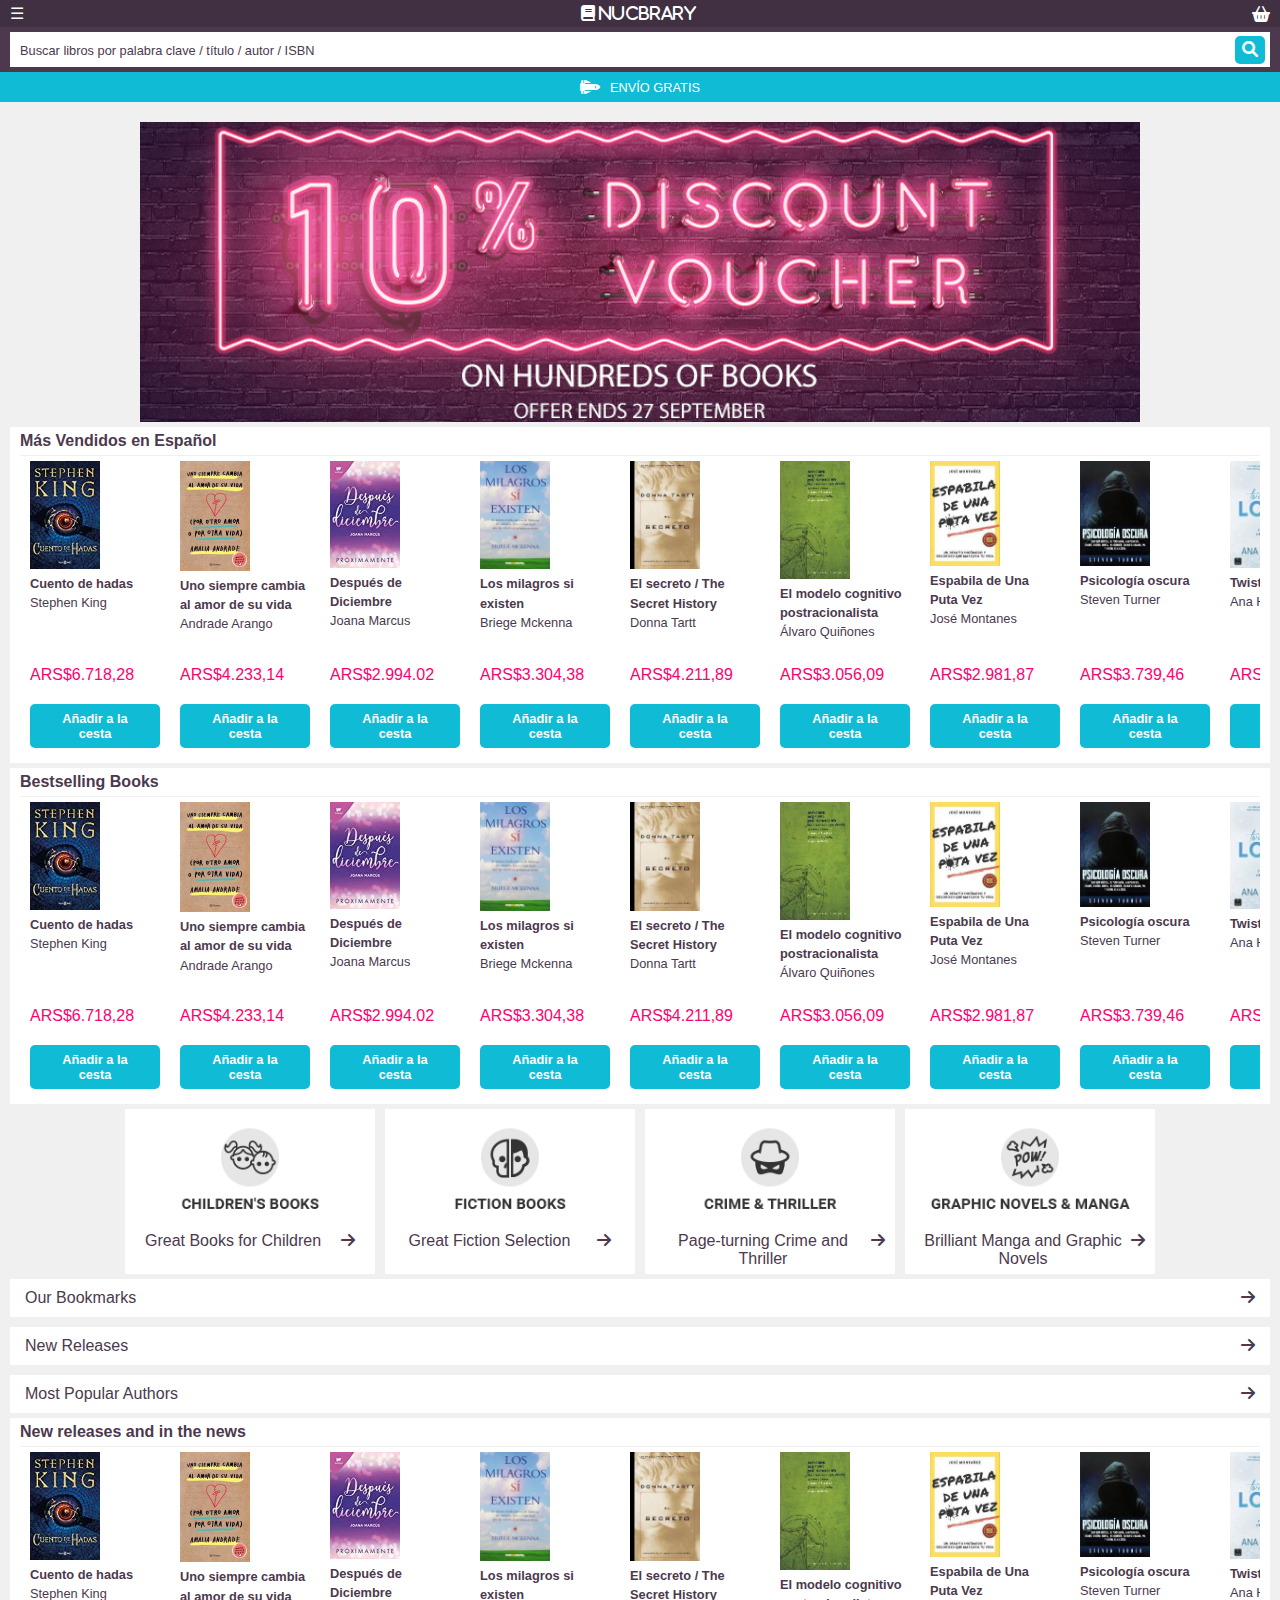
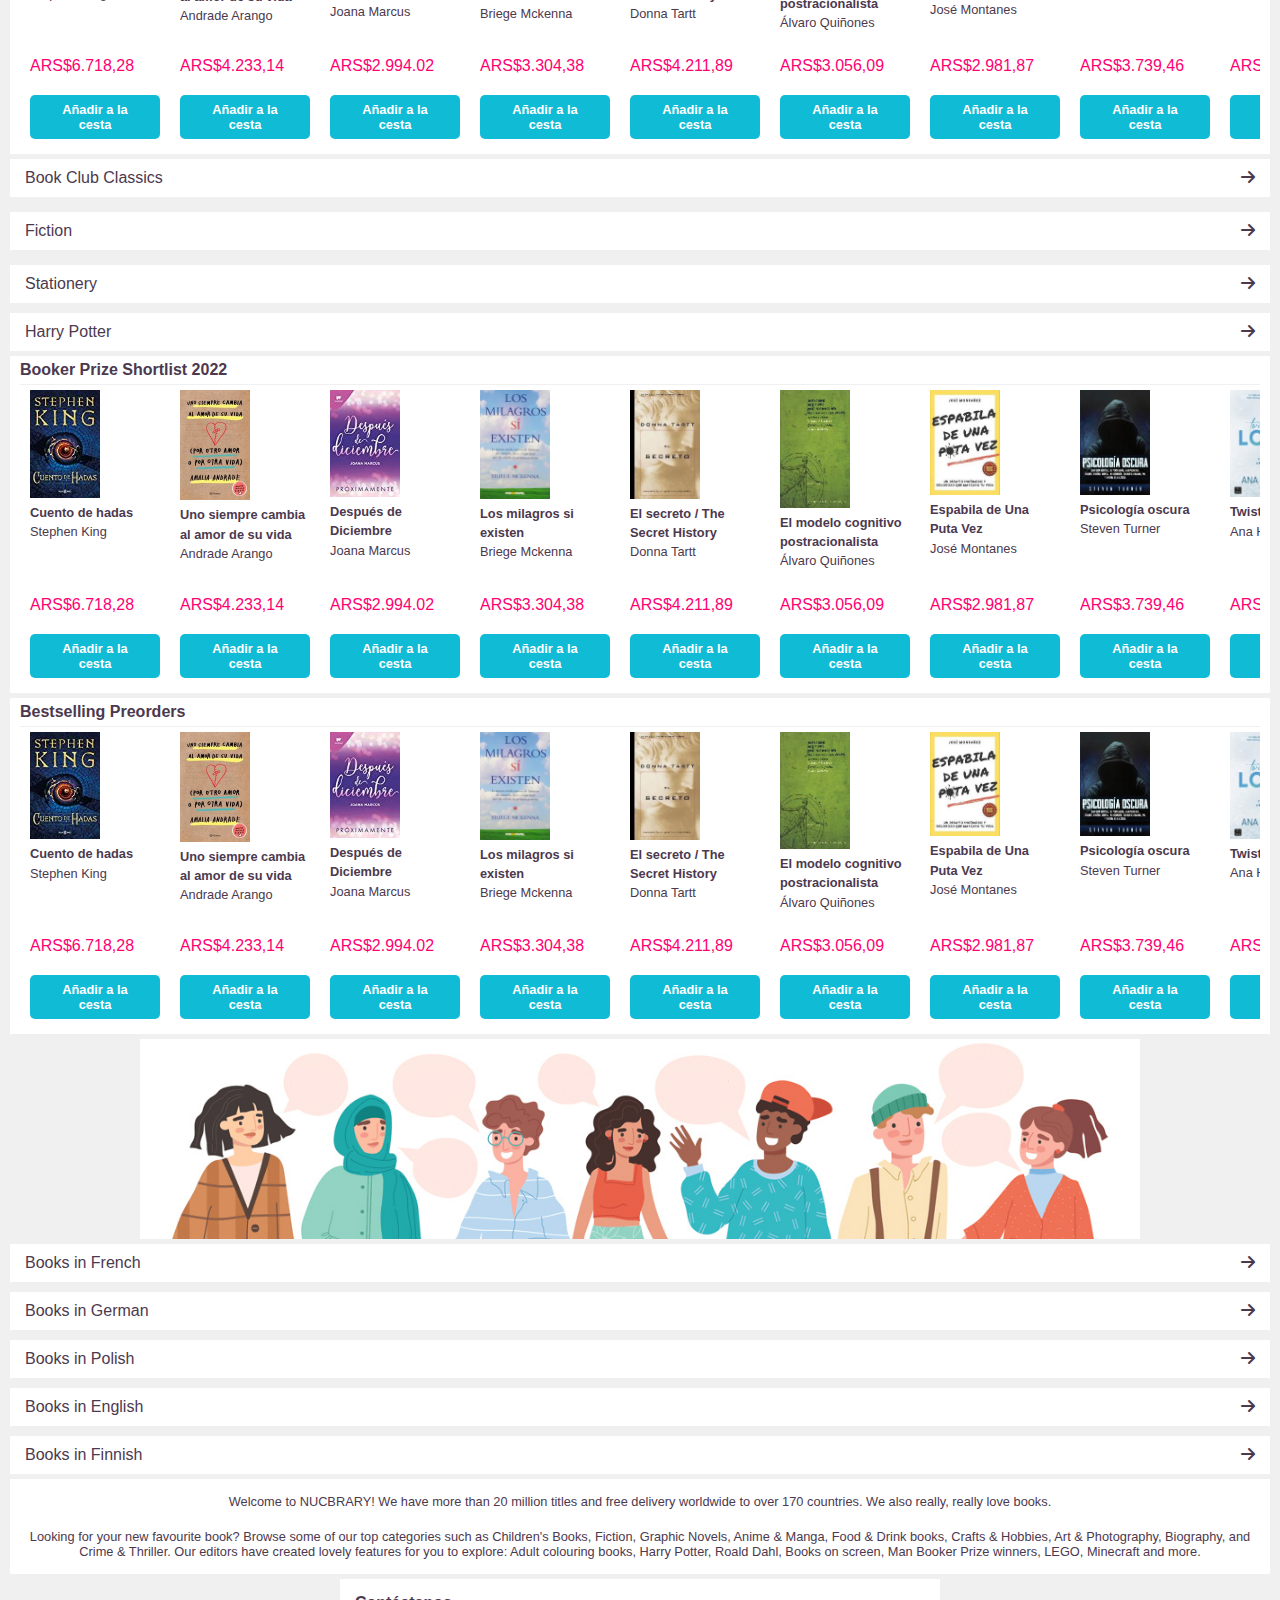
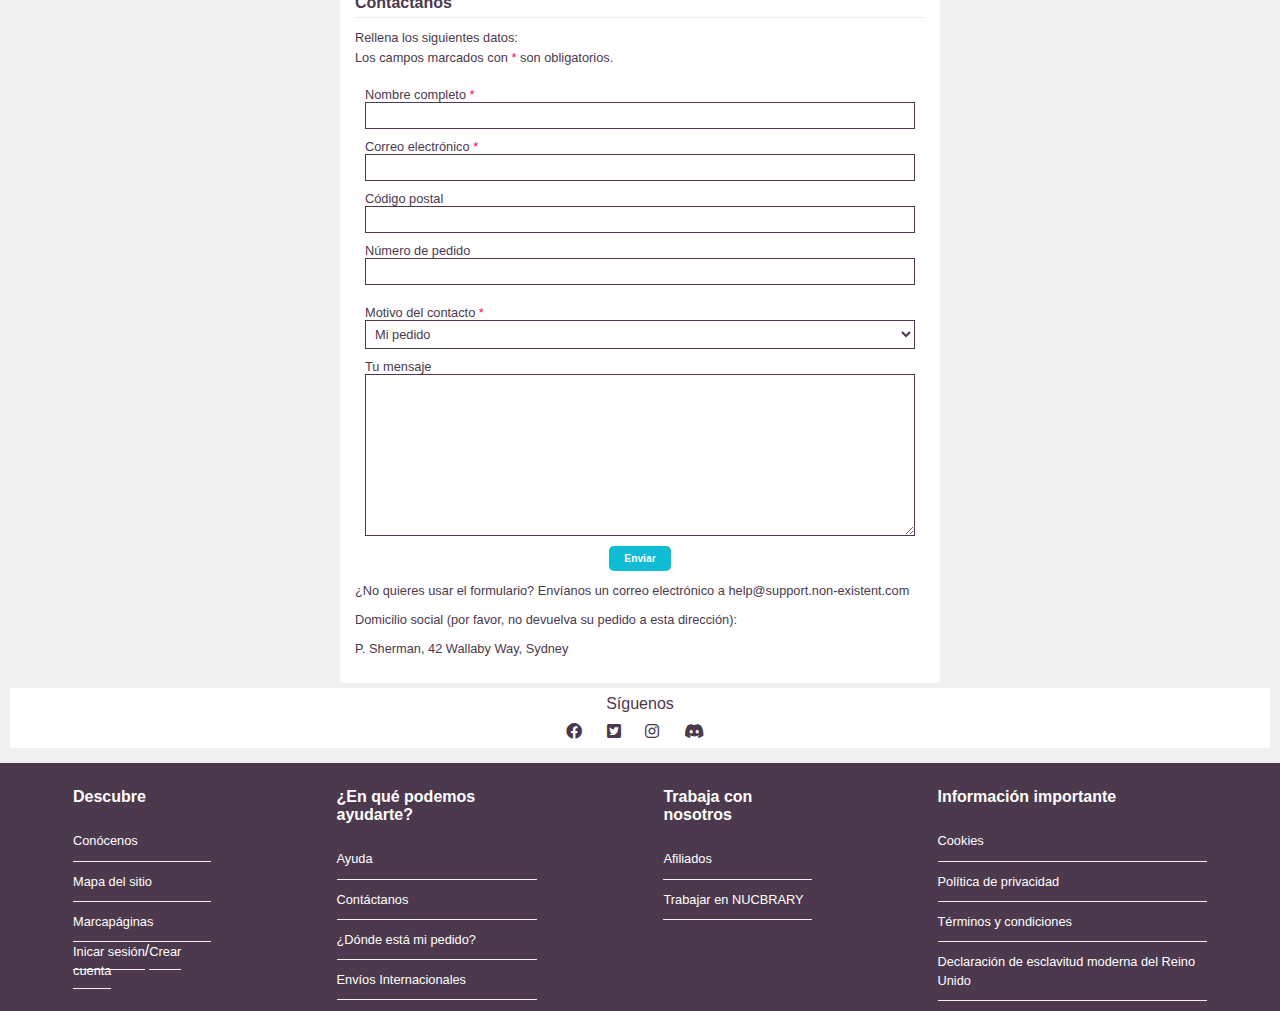
==== index.html @ 904be64b "supo sitio" ====
<!DOCTYPE html>
<html lang="en">
    <head>
        <meta charset="UTF-8">
        <meta http-equiv="X-UA-Compatible" content="IE=edge">
        <meta name="viewport" content="width=device-width, initial-scale=1.0, user-scalable=no">
        <title>Document</title>
        <link rel="stylesheet" href="index.css">
        <link rel="stylesheet" href="./icons/css/all.css">
    </head>
    <body>
        <header>
            <div class="contenedor">
                <div class="heading first-div">
                    <p>&#9776</p>
                    <a href="#home">
                        <i class="fa-solid fa-book"> NUCBRARY</i>
                    </a>
                    <i class="fa-solid fa-basket-shopping"></i>
                </div>
                <div class="search-tool second-div">
                    <form action="https://www.google.com/search" method="get" class="search-bar">
                        <input type="text" name="a"placeholder="Buscar libros por palabra clave / título / autor / ISBN">
                        <button type="submit"><i class="fa-solid fa-magnifying-glass"></i></button>
                    </form>                    
                </div>
                <div class="shipping">
                    <i class="fa-solid fa-shuttle-space"></i>
                    <p>ENVÍO GRATIS</p>
                </div>
                <!-- <input type="checkbox" name="menu-check" id="menu-check">
                <label id="menu-label" for="menu-check">
                    <span id="menu-open">&#9776;</span>
                    <span id="menu-close">X</span>
                </label>
                <nav>
                    <ul>
                        <li><a href="#home"><i class="fa-solid fa-house"></i> <p>Inicio</p></a></li>
                        <li><a href=""><i class="fa-solid fa-mug-saucer"></i> <p>Comparte</p></a></li>
                        <li><a href=""><i class="fa-solid fa-bookmark"></i> <p>Guardado</p></a></li>
                        <li><a href=""><i class="fa-regular fa-circle-user"></i> <p>Iniciar sesión</p></a></li>
                    </ul>
                </nav> -->
            </div>
        </header>
        <main>
            <!-- <section class="hero" id="home">
                <h1>Los más leídos en el día de hoy</h1>
                <div class="slider-container">
                    <div class="slider">
                        <ul class="slider-list">
                            <li id="img1">
                                <img src="./images/Colleen Hoover - Maybe Someday.jpg" alt="">
                                <div class="book-review">
                                    <h2>Tal vez mañana</h2>
                                    <p class="book-review">A los veintidós años, Sydney lo tiene todo: el novio perfecto, un futuro brillante y un bonito apartamento que comparte con su mejor amiga. Pero todo cambia el día en que Ridge, su misterioso y atractivo vecino músico, le advierte que su novio la engaña con su mejor amiga y Sydney debe decidir qué hacer con su vida.Sólo con lo puesto y sin recursos, Ridge la acoge en su casa y no deja de sorprenderla: es el líder y letrista de Sounds of Cedar, el grupo de moda, y es capaz de componer maravillosas melodías, a pesar de ser completamente sordo.</p>
                                </div>
                            </li>
                            <li id="img2">
                                <img src="./images/Diane Setterfield - The Thirteenth Tale.jpg" alt="">
                                <p class="book-review">Cuando una vieja escritora acostumbrada a mentir y una joven librera empeñada en saber la verdad se encuentran, regresan los fantasmas del pasado, los secretos de una familia marcada por el exceso, las cenizas de un incendio memorable y el perfil de un ser extraño que aparece y desaparece tras las cortinas de una mansión.</p>
                            </li>
                            <li id="img3">
                                <img src="./images/Harry Potter - 2.jpg" alt="">
                                <p class="book-review">Harry Potter's summer has included the worst birthday ever, doomy warnings from a house-elf called Dobby, and rescue from the Dursleys by his friend Ron Weasley in a magical flying car! Back at Hogwarts School of Witchcraft and Wizardry for his second year, Harry hears strange whispers echo through empty corridors - and then the attacks start. Students are found as though turned to stone ... Dobby's sinister predictions seem to be coming true.                                </p>
                            </li>
                        </ul> 
                    </div>    
                    <ul class="slider-menu">
                        <li>
                            <a href="#img1">1</a>
                        </li>
                        <li>
                            <a href="#img2">2</a>
                        </li>
                        <li>
                            <a href="#img3">3</a>
                        </li>
                    </ul>  
                </div>                               
            </section> -->
            <section class="publicity margin5">
                <img src="./images/10SEP_DISCOUNT_919.jpg" alt="">
            </section>
            <section class="book-caroussel-to-be margin5">
                <h2>Más Vendidos en Español</h2>
                <div class="book-container">
                    <div class="book-presentation">
                        <div class="book-title-author">
                            <img src="./images/SK - cuento de hadas.jpg" alt="">                    
                            <p class="author-name"><span class="book-title">Cuento de hadas</span><br>Stephen King</p>
                        </div>
                        <div class="price-basket">
                            <p class="price-tag">ARS$6.718,28</p>
                            <button class="the-basket">Añadir a la cesta</button>        
                        </div>                        
                    </div>
                    <div class="book-presentation">
                        <div class="book-title-author">
                            <img src="./images/AA - uno siempre cambia.jpg" alt="">                    
                            <p class="author-name"><span class="book-title">Uno siempre cambia al amor de su vida</span><br>Andrade Arango</p>
                        </div>
                        <div class="price-basket">
                            <p class="price-tag">ARS$4.233,14</p>
                            <button class="the-basket">Añadir a la cesta</button>
                        </div>                        
                    </div>
                    <div class="book-presentation">
                        <div class="book-title-author">
                            <img src="./images/JM - despues de diciembre.jpg" alt="">                    
                            <p class="author-name"><span class="book-title">Después de Diciembre</span><br>Joana Marcus</p>
                        </div>                    
                        <div class="price-basket">
                            <p class="price-tag">ARS$2.994.02</p>
                            <button class="the-basket">Añadir a la cesta</button>
                        </div>
                    </div>
                    <div class="book-presentation">
                        <div class="book-title-author">
                            <img src="./images/BG - los milagros si existen.jpg" alt="">                    
                            <p class="author-name"><span class="book-title">Los milagros si existen</span><br>Briege Mckenna</p>
                        </div>
                        <div class="price-basket">
                            <p class="price-tag">ARS$3.304,38</p>
                            <button class="the-basket">Añadir a la cesta</button>        
                        </div>                        
                    </div>
                    <div class="book-presentation">
                        <div class="book-title-author">
                            <img src="./images/DH - El secreto.jpg" alt="">                    
                            <p class="author-name"><span class="book-title">El secreto / The Secret History</span><br>Donna Tartt</p>
                        </div>
                        <div class="price-basket">
                            <p class="price-tag">ARS$4.211,89</p>
                            <button class="the-basket">Añadir a la cesta</button>        
                        </div>                        
                    </div>
                    <div class="book-presentation">
                        <div class="book-title-author">
                            <img src="./images/AV - El modelo cognitivo postracionalista.jpg" alt="">                    
                            <p class="author-name"><span class="book-title">El modelo cognitivo postracionalista</span><br>Álvaro Quiñones</p>
                        </div>
                        <div class="price-basket">
                            <p class="price-tag">ARS$3.056,09</p>
                            <button class="the-basket">Añadir a la cesta</button>        
                        </div>                        
                    </div>
                    <div class="book-presentation">
                        <div class="book-title-author">
                            <img src="./images/JM - Espabila de Una Puta Vez.jpg" alt="">                    
                            <p class="author-name"><span class="book-title">Espabila de Una Puta Vez</span><br>José Montanes</p>
                        </div>
                        <div class="price-basket">
                            <p class="price-tag">ARS$2.981,87</p>
                            <button class="the-basket">Añadir a la cesta</button>        
                        </div>                        
                    </div>
                    <div class="book-presentation">
                        <div class="book-title-author">
                            <img src="./images/ST - Psicologia oscura.jpg" alt="">                    
                            <p class="author-name"><span class="book-title">Psicología oscura</span><br>Steven Turner</p>
                        </div>
                        <div class="price-basket">
                            <p class="price-tag">ARS$3.739,46</p>
                            <button class="the-basket">Añadir a la cesta</button>        
                        </div>                        
                    </div>
                    <div class="book-presentation">
                        <div class="book-title-author">
                            <img src="./images/AH - twisted lvoe.jpg" alt="">                    
                            <p class="author-name"><span class="book-title">Twisted Love</span><br>Ana Huang</p>
                        </div>
                        <div class="price-basket">
                            <p class="price-tag">ARS$3.027,41</p>
                            <button class="the-basket">Añadir a la cesta</button>        
                        </div>                        
                    </div>
                    <div class="book-presentation">
                        <div class="book-title-author">
                            <img src="./images/ASE - el principito.jpg" alt="">                    
                            <p class="author-name"><span class="book-title">El principito</span><br>Antoine De Saint-Exupéry</p>
                        </div>
                        <div class="price-basket">
                            <p class="price-tag">ARS$1.865,79</p>
                            <button class="the-basket">Añadir a la cesta</button>        
                        </div>                        
                    </div>
                    <div class="book-presentation">
                        <div class="book-title-author">
                            <img src="./images/MJJ - profesionales de los negocios.jpg" alt="">                    
                            <p class="author-name"><span class="book-title">Profesionales de los negocios</span><br>Maria Jose Jimeno</p>
                        </div>
                        <div class="price-basket">
                            <p class="price-tag">ARS$5.889,33</p>
                            <button class="the-basket">Añadir a la cesta</button>        
                        </div>                        
                    </div>
                    <!-- <div class="book-presentation">
                        <div class="book-title-author">
                            <img src="" alt="">                    
                            <p class="author-name"><span class="book-title"></span><br></p>
                        </div>
                        <div class="price-basket">
                            <p class="price-tag"></p>
                            <button class="the-basket">Añadir a la cesta</button>        
                        </div>                        
                    </div> -->
                </div>
            </section>
            <section class="book-caroussel-to-be margin5">
                <h2>Bestselling Books</h2>
                <div class="book-container">
                    <div class="book-presentation">
                        <div class="book-title-author">
                            <img src="./images/SK - cuento de hadas.jpg" alt="">                    
                            <p class="author-name"><span class="book-title">Cuento de hadas</span><br>Stephen King</p>
                        </div>
                        <div class="price-basket">
                            <p class="price-tag">ARS$6.718,28</p>
                            <button class="the-basket">Añadir a la cesta</button>        
                        </div>                        
                    </div>
                    <div class="book-presentation">
                        <div class="book-title-author">
                            <img src="./images/AA - uno siempre cambia.jpg" alt="">                    
                            <p class="author-name"><span class="book-title">Uno siempre cambia al amor de su vida</span><br>Andrade Arango</p>
                        </div>
                        <div class="price-basket">
                            <p class="price-tag">ARS$4.233,14</p>
                            <button class="the-basket">Añadir a la cesta</button>
                        </div>                        
                    </div>
                    <div class="book-presentation">
                        <div class="book-title-author">
                            <img src="./images/JM - despues de diciembre.jpg" alt="">                    
                            <p class="author-name"><span class="book-title">Después de Diciembre</span><br>Joana Marcus</p>
                        </div>                    
                        <div class="price-basket">
                            <p class="price-tag">ARS$2.994.02</p>
                            <button class="the-basket">Añadir a la cesta</button>
                        </div>
                    </div>
                    <div class="book-presentation">
                        <div class="book-title-author">
                            <img src="./images/BG - los milagros si existen.jpg" alt="">                    
                            <p class="author-name"><span class="book-title">Los milagros si existen</span><br>Briege Mckenna</p>
                        </div>
                        <div class="price-basket">
                            <p class="price-tag">ARS$3.304,38</p>
                            <button class="the-basket">Añadir a la cesta</button>        
                        </div>                        
                    </div>
                    <div class="book-presentation">
                        <div class="book-title-author">
                            <img src="./images/DH - El secreto.jpg" alt="">                    
                            <p class="author-name"><span class="book-title">El secreto / The Secret History</span><br>Donna Tartt</p>
                        </div>
                        <div class="price-basket">
                            <p class="price-tag">ARS$4.211,89</p>
                            <button class="the-basket">Añadir a la cesta</button>        
                        </div>                        
                    </div>
                    <div class="book-presentation">
                        <div class="book-title-author">
                            <img src="./images/AV - El modelo cognitivo postracionalista.jpg" alt="">                    
                            <p class="author-name"><span class="book-title">El modelo cognitivo postracionalista</span><br>Álvaro Quiñones</p>
                        </div>
                        <div class="price-basket">
                            <p class="price-tag">ARS$3.056,09</p>
                            <button class="the-basket">Añadir a la cesta</button>        
                        </div>                        
                    </div>
                    <div class="book-presentation">
                        <div class="book-title-author">
                            <img src="./images/JM - Espabila de Una Puta Vez.jpg" alt="">                    
                            <p class="author-name"><span class="book-title">Espabila de Una Puta Vez</span><br>José Montanes</p>
                        </div>
                        <div class="price-basket">
                            <p class="price-tag">ARS$2.981,87</p>
                            <button class="the-basket">Añadir a la cesta</button>        
                        </div>                        
                    </div>
                    <div class="book-presentation">
                        <div class="book-title-author">
                            <img src="./images/ST - Psicologia oscura.jpg" alt="">                    
                            <p class="author-name"><span class="book-title">Psicología oscura</span><br>Steven Turner</p>
                        </div>
                        <div class="price-basket">
                            <p class="price-tag">ARS$3.739,46</p>
                            <button class="the-basket">Añadir a la cesta</button>        
                        </div>                        
                    </div>
                    <div class="book-presentation">
                        <div class="book-title-author">
                            <img src="./images/AH - twisted lvoe.jpg" alt="">                    
                            <p class="author-name"><span class="book-title">Twisted Love</span><br>Ana Huang</p>
                        </div>
                        <div class="price-basket">
                            <p class="price-tag">ARS$3.027,41</p>
                            <button class="the-basket">Añadir a la cesta</button>        
                        </div>                        
                    </div>
                    <div class="book-presentation">
                        <div class="book-title-author">
                            <img src="./images/ASE - el principito.jpg" alt="">                    
                            <p class="author-name"><span class="book-title">El principito</span><br>Antoine De Saint-Exupéry</p>
                        </div>
                        <div class="price-basket">
                            <p class="price-tag">ARS$1.865,79</p>
                            <button class="the-basket">Añadir a la cesta</button>        
                        </div>                        
                    </div>
                    <div class="book-presentation">
                        <div class="book-title-author">
                            <img src="./images/MJJ - profesionales de los negocios.jpg" alt="">                    
                            <p class="author-name"><span class="book-title">Profesionales de los negocios</span><br>Maria Jose Jimeno</p>
                        </div>
                        <div class="price-basket">
                            <p class="price-tag">ARS$5.889,33</p>
                            <button class="the-basket">Añadir a la cesta</button>        
                        </div>                        
                    </div>
                    <!-- <div class="book-presentation">
                        <div class="book-title-author">
                            <img src="" alt="">                    
                            <p class="author-name"><span class="book-title"></span><br></p>
                        </div>
                        <div class="price-basket">
                            <p class="price-tag"></p>
                            <button class="the-basket">Añadir a la cesta</button>        
                        </div>                        
                    </div> -->
                </div>
            </section>
            <section class="book-categories margin5">
                <div class="book-categories-items">
                    <div class="book-categories-item">
                        <img src="./images/Childrens_Books.png" alt="">
                        <div class="go-to-category">
                            <p>Great Books for Children</p>
                            <i class="fa-solid fa-arrow-right"></i>
                        </div>
                    </div>
                    <div class="book-categories-item">
                        <img src="./images/Fiction_Books.png" alt="">
                        <div class="go-to-category">
                            <p>Great Fiction Selection</p>
                            <i class="fa-solid fa-arrow-right"></i>
                        </div>
                    </div>
                    <div class="book-categories-item">
                        <img src="./images/Crime_Thriller.png" alt="">
                        <div class="go-to-category">
                            <p>Page-turning Crime and Thriller</p>
                            <i class="fa-solid fa-arrow-right"></i>
                        </div>
                    </div>
                    <div class="book-categories-item">
                        <img src="./images/Graphic_Novels_Manga.png" alt="">
                        <div class="go-to-category">
                            <p>Brilliant Manga and Graphic Novels</p>
                            <i class="fa-solid fa-arrow-right"></i>
                        </div>
                    </div>
                </div>
                <div class="book-categories-small margin5">
                    <div class="book-categories-small-item">
                        <div class="center">
                            <a href=""><p>Our Bookmarks</p></a>
                        </div>
                        <div class="left">
                            <i class="fa-solid fa-arrow-right"></i>
                        </div>
                    </div>
                    <div class="book-categories-small-item">
                        <div class="center">
                            <a href=""><p>New Releases</p></a>
                        </div>
                        <div class="left">
                            <i class="fa-solid fa-arrow-right"></i>
                        </div>
                    </div>
                    <div class="book-categories-small-item">
                        <div class="center">
                            <a href=""><p>Most Popular Authors</p></a>
                        </div>
                        <div class="left">
                            <i class="fa-solid fa-arrow-right"></i>
                        </div>
                    </div>
                </div>
            </section>
            <section class="book-caroussel-to-be margin5">
                <h2>New releases and in the news</h2>
                <div class="book-container">
                    <div class="book-presentation">
                        <div class="book-title-author">
                            <img src="./images/SK - cuento de hadas.jpg" alt="">                    
                            <p class="author-name"><span class="book-title">Cuento de hadas</span><br>Stephen King</p>
                        </div>
                        <div class="price-basket">
                            <p class="price-tag">ARS$6.718,28</p>
                            <button class="the-basket">Añadir a la cesta</button>        
                        </div>                        
                    </div>
                    <div class="book-presentation">
                        <div class="book-title-author">
                            <img src="./images/AA - uno siempre cambia.jpg" alt="">                    
                            <p class="author-name"><span class="book-title">Uno siempre cambia al amor de su vida</span><br>Andrade Arango</p>
                        </div>
                        <div class="price-basket">
                            <p class="price-tag">ARS$4.233,14</p>
                            <button class="the-basket">Añadir a la cesta</button>
                        </div>                        
                    </div>
                    <div class="book-presentation">
                        <div class="book-title-author">
                            <img src="./images/JM - despues de diciembre.jpg" alt="">                    
                            <p class="author-name"><span class="book-title">Después de Diciembre</span><br>Joana Marcus</p>
                        </div>                    
                        <div class="price-basket">
                            <p class="price-tag">ARS$2.994.02</p>
                            <button class="the-basket">Añadir a la cesta</button>
                        </div>
                    </div>
                    <div class="book-presentation">
                        <div class="book-title-author">
                            <img src="./images/BG - los milagros si existen.jpg" alt="">                    
                            <p class="author-name"><span class="book-title">Los milagros si existen</span><br>Briege Mckenna</p>
                        </div>
                        <div class="price-basket">
                            <p class="price-tag">ARS$3.304,38</p>
                            <button class="the-basket">Añadir a la cesta</button>        
                        </div>                        
                    </div>
                    <div class="book-presentation">
                        <div class="book-title-author">
                            <img src="./images/DH - El secreto.jpg" alt="">                    
                            <p class="author-name"><span class="book-title">El secreto / The Secret History</span><br>Donna Tartt</p>
                        </div>
                        <div class="price-basket">
                            <p class="price-tag">ARS$4.211,89</p>
                            <button class="the-basket">Añadir a la cesta</button>        
                        </div>                        
                    </div>
                    <div class="book-presentation">
                        <div class="book-title-author">
                            <img src="./images/AV - El modelo cognitivo postracionalista.jpg" alt="">                    
                            <p class="author-name"><span class="book-title">El modelo cognitivo postracionalista</span><br>Álvaro Quiñones</p>
                        </div>
                        <div class="price-basket">
                            <p class="price-tag">ARS$3.056,09</p>
                            <button class="the-basket">Añadir a la cesta</button>        
                        </div>                        
                    </div>
                    <div class="book-presentation">
                        <div class="book-title-author">
                            <img src="./images/JM - Espabila de Una Puta Vez.jpg" alt="">                    
                            <p class="author-name"><span class="book-title">Espabila de Una Puta Vez</span><br>José Montanes</p>
                        </div>
                        <div class="price-basket">
                            <p class="price-tag">ARS$2.981,87</p>
                            <button class="the-basket">Añadir a la cesta</button>        
                        </div>                        
                    </div>
                    <div class="book-presentation">
                        <div class="book-title-author">
                            <img src="./images/ST - Psicologia oscura.jpg" alt="">                    
                            <p class="author-name"><span class="book-title">Psicología oscura</span><br>Steven Turner</p>
                        </div>
                        <div class="price-basket">
                            <p class="price-tag">ARS$3.739,46</p>
                            <button class="the-basket">Añadir a la cesta</button>        
                        </div>                        
                    </div>
                    <div class="book-presentation">
                        <div class="book-title-author">
                            <img src="./images/AH - twisted lvoe.jpg" alt="">                    
                            <p class="author-name"><span class="book-title">Twisted Love</span><br>Ana Huang</p>
                        </div>
                        <div class="price-basket">
                            <p class="price-tag">ARS$3.027,41</p>
                            <button class="the-basket">Añadir a la cesta</button>        
                        </div>                        
                    </div>
                    <div class="book-presentation">
                        <div class="book-title-author">
                            <img src="./images/ASE - el principito.jpg" alt="">                    
                            <p class="author-name"><span class="book-title">El principito</span><br>Antoine De Saint-Exupéry</p>
                        </div>
                        <div class="price-basket">
                            <p class="price-tag">ARS$1.865,79</p>
                            <button class="the-basket">Añadir a la cesta</button>        
                        </div>                        
                    </div>
                    <div class="book-presentation">
                        <div class="book-title-author">
                            <img src="./images/MJJ - profesionales de los negocios.jpg" alt="">                    
                            <p class="author-name"><span class="book-title">Profesionales de los negocios</span><br>Maria Jose Jimeno</p>
                        </div>
                        <div class="price-basket">
                            <p class="price-tag">ARS$5.889,33</p>
                            <button class="the-basket">Añadir a la cesta</button>        
                        </div>                        
                    </div>
                    <!-- <div class="book-presentation">
                        <div class="book-title-author">
                            <img src="" alt="">                    
                            <p class="author-name"><span class="book-title"></span><br></p>
                        </div>
                        <div class="price-basket">
                            <p class="price-tag"></p>
                            <button class="the-basket">Añadir a la cesta</button>        
                        </div>                        
                    </div> -->
                </div>
            </section>
            <div class="book-categories-small margin5">
                <div class="book-categories-small-item">
                    <div class="center">
                        <a href="">
                            <p>Book Club Classics</p>
                        </a>
                    </div>
                    <div class="left">
                        <i class="fa-solid fa-arrow-right"></i>
                    </div>
                </div>
                <div class="book-categories-small-item margin5">
                    <div class="center">
                        <a href="">
                            <p>Fiction</p>
                        </a>
                    </div>
                    <div class="left">
                        <i class="fa-solid fa-arrow-right"></i>
                    </div>
                </div><div class="book-categories-small-item">
                    <div class="center">
                        <a href="">
                            <p>Stationery</p>
                        </a>
                    </div>
                    <div class="left">
                        <i class="fa-solid fa-arrow-right"></i>
                    </div>
                </div>
                <div class="book-categories-small-item">
                    <div class="center">
                        <a href="">
                            <p>Harry Potter</p>
                        </a>
                    </div>
                    <div class="left">
                        <i class="fa-solid fa-arrow-right"></i>
                    </div>
                </div>
            </div>
            <section class="book-caroussel-to-be margin5">
                <h2>Booker Prize Shortlist 2022</h2>
                <div class="book-container">
                    <div class="book-presentation">
                        <div class="book-title-author">
                            <img src="./images/SK - cuento de hadas.jpg" alt="">                    
                            <p class="author-name"><span class="book-title">Cuento de hadas</span><br>Stephen King</p>
                        </div>
                        <div class="price-basket">
                            <p class="price-tag">ARS$6.718,28</p>
                            <button class="the-basket">Añadir a la cesta</button>        
                        </div>                        
                    </div>
                    <div class="book-presentation">
                        <div class="book-title-author">
                            <img src="./images/AA - uno siempre cambia.jpg" alt="">                    
                            <p class="author-name"><span class="book-title">Uno siempre cambia al amor de su vida</span><br>Andrade Arango</p>
                        </div>
                        <div class="price-basket">
                            <p class="price-tag">ARS$4.233,14</p>
                            <button class="the-basket">Añadir a la cesta</button>
                        </div>                        
                    </div>
                    <div class="book-presentation">
                        <div class="book-title-author">
                            <img src="./images/JM - despues de diciembre.jpg" alt="">                    
                            <p class="author-name"><span class="book-title">Después de Diciembre</span><br>Joana Marcus</p>
                        </div>                    
                        <div class="price-basket">
                            <p class="price-tag">ARS$2.994.02</p>
                            <button class="the-basket">Añadir a la cesta</button>
                        </div>
                    </div>
                    <div class="book-presentation">
                        <div class="book-title-author">
                            <img src="./images/BG - los milagros si existen.jpg" alt="">                    
                            <p class="author-name"><span class="book-title">Los milagros si existen</span><br>Briege Mckenna</p>
                        </div>
                        <div class="price-basket">
                            <p class="price-tag">ARS$3.304,38</p>
                            <button class="the-basket">Añadir a la cesta</button>        
                        </div>                        
                    </div>
                    <div class="book-presentation">
                        <div class="book-title-author">
                            <img src="./images/DH - El secreto.jpg" alt="">                    
                            <p class="author-name"><span class="book-title">El secreto / The Secret History</span><br>Donna Tartt</p>
                        </div>
                        <div class="price-basket">
                            <p class="price-tag">ARS$4.211,89</p>
                            <button class="the-basket">Añadir a la cesta</button>        
                        </div>                        
                    </div>
                    <div class="book-presentation">
                        <div class="book-title-author">
                            <img src="./images/AV - El modelo cognitivo postracionalista.jpg" alt="">                    
                            <p class="author-name"><span class="book-title">El modelo cognitivo postracionalista</span><br>Álvaro Quiñones</p>
                        </div>
                        <div class="price-basket">
                            <p class="price-tag">ARS$3.056,09</p>
                            <button class="the-basket">Añadir a la cesta</button>        
                        </div>                        
                    </div>
                    <div class="book-presentation">
                        <div class="book-title-author">
                            <img src="./images/JM - Espabila de Una Puta Vez.jpg" alt="">                    
                            <p class="author-name"><span class="book-title">Espabila de Una Puta Vez</span><br>José Montanes</p>
                        </div>
                        <div class="price-basket">
                            <p class="price-tag">ARS$2.981,87</p>
                            <button class="the-basket">Añadir a la cesta</button>        
                        </div>                        
                    </div>
                    <div class="book-presentation">
                        <div class="book-title-author">
                            <img src="./images/ST - Psicologia oscura.jpg" alt="">                    
                            <p class="author-name"><span class="book-title">Psicología oscura</span><br>Steven Turner</p>
                        </div>
                        <div class="price-basket">
                            <p class="price-tag">ARS$3.739,46</p>
                            <button class="the-basket">Añadir a la cesta</button>        
                        </div>                        
                    </div>
                    <div class="book-presentation">
                        <div class="book-title-author">
                            <img src="./images/AH - twisted lvoe.jpg" alt="">                    
                            <p class="author-name"><span class="book-title">Twisted Love</span><br>Ana Huang</p>
                        </div>
                        <div class="price-basket">
                            <p class="price-tag">ARS$3.027,41</p>
                            <button class="the-basket">Añadir a la cesta</button>        
                        </div>                        
                    </div>
                    <div class="book-presentation">
                        <div class="book-title-author">
                            <img src="./images/ASE - el principito.jpg" alt="">                    
                            <p class="author-name"><span class="book-title">El principito</span><br>Antoine De Saint-Exupéry</p>
                        </div>
                        <div class="price-basket">
                            <p class="price-tag">ARS$1.865,79</p>
                            <button class="the-basket">Añadir a la cesta</button>        
                        </div>                        
                    </div>
                    <div class="book-presentation">
                        <div class="book-title-author">
                            <img src="./images/MJJ - profesionales de los negocios.jpg" alt="">                    
                            <p class="author-name"><span class="book-title">Profesionales de los negocios</span><br>Maria Jose Jimeno</p>
                        </div>
                        <div class="price-basket">
                            <p class="price-tag">ARS$5.889,33</p>
                            <button class="the-basket">Añadir a la cesta</button>        
                        </div>                        
                    </div>
                    <!-- <div class="book-presentation">
                        <div class="book-title-author">
                            <img src="" alt="">                    
                            <p class="author-name"><span class="book-title"></span><br></p>
                        </div>
                        <div class="price-basket">
                            <p class="price-tag"></p>
                            <button class="the-basket">Añadir a la cesta</button>        
                        </div>                        
                    </div> -->                
                </div>
            </section>
            <section class="book-caroussel-to-be margin5">
                <h2>Bestselling Preorders</h2>
                <div class="book-container">
                    <div class="book-presentation">
                        <div class="book-title-author">
                            <img src="./images/SK - cuento de hadas.jpg" alt="">                    
                            <p class="author-name"><span class="book-title">Cuento de hadas</span><br>Stephen King</p>
                        </div>
                        <div class="price-basket">
                            <p class="price-tag">ARS$6.718,28</p>
                            <button class="the-basket">Añadir a la cesta</button>        
                        </div>                        
                    </div>
                    <div class="book-presentation">
                        <div class="book-title-author">
                            <img src="./images/AA - uno siempre cambia.jpg" alt="">                    
                            <p class="author-name"><span class="book-title">Uno siempre cambia al amor de su vida</span><br>Andrade Arango</p>
                        </div>
                        <div class="price-basket">
                            <p class="price-tag">ARS$4.233,14</p>
                            <button class="the-basket">Añadir a la cesta</button>
                        </div>                        
                    </div>
                    <div class="book-presentation">
                        <div class="book-title-author">
                            <img src="./images/JM - despues de diciembre.jpg" alt="">                    
                            <p class="author-name"><span class="book-title">Después de Diciembre</span><br>Joana Marcus</p>
                        </div>                    
                        <div class="price-basket">
                            <p class="price-tag">ARS$2.994.02</p>
                            <button class="the-basket">Añadir a la cesta</button>
                        </div>
                    </div>
                    <div class="book-presentation">
                        <div class="book-title-author">
                            <img src="./images/BG - los milagros si existen.jpg" alt="">                    
                            <p class="author-name"><span class="book-title">Los milagros si existen</span><br>Briege Mckenna</p>
                        </div>
                        <div class="price-basket">
                            <p class="price-tag">ARS$3.304,38</p>
                            <button class="the-basket">Añadir a la cesta</button>        
                        </div>                        
                    </div>
                    <div class="book-presentation">
                        <div class="book-title-author">
                            <img src="./images/DH - El secreto.jpg" alt="">                    
                            <p class="author-name"><span class="book-title">El secreto / The Secret History</span><br>Donna Tartt</p>
                        </div>
                        <div class="price-basket">
                            <p class="price-tag">ARS$4.211,89</p>
                            <button class="the-basket">Añadir a la cesta</button>        
                        </div>                        
                    </div>
                    <div class="book-presentation">
                        <div class="book-title-author">
                            <img src="./images/AV - El modelo cognitivo postracionalista.jpg" alt="">                    
                            <p class="author-name"><span class="book-title">El modelo cognitivo postracionalista</span><br>Álvaro Quiñones</p>
                        </div>
                        <div class="price-basket">
                            <p class="price-tag">ARS$3.056,09</p>
                            <button class="the-basket">Añadir a la cesta</button>        
                        </div>                        
                    </div>
                    <div class="book-presentation">
                        <div class="book-title-author">
                            <img src="./images/JM - Espabila de Una Puta Vez.jpg" alt="">                    
                            <p class="author-name"><span class="book-title">Espabila de Una Puta Vez</span><br>José Montanes</p>
                        </div>
                        <div class="price-basket">
                            <p class="price-tag">ARS$2.981,87</p>
                            <button class="the-basket">Añadir a la cesta</button>        
                        </div>                        
                    </div>
                    <div class="book-presentation">
                        <div class="book-title-author">
                            <img src="./images/ST - Psicologia oscura.jpg" alt="">                    
                            <p class="author-name"><span class="book-title">Psicología oscura</span><br>Steven Turner</p>
                        </div>
                        <div class="price-basket">
                            <p class="price-tag">ARS$3.739,46</p>
                            <button class="the-basket">Añadir a la cesta</button>        
                        </div>                        
                    </div>
                    <div class="book-presentation">
                        <div class="book-title-author">
                            <img src="./images/AH - twisted lvoe.jpg" alt="">                    
                            <p class="author-name"><span class="book-title">Twisted Love</span><br>Ana Huang</p>
                        </div>
                        <div class="price-basket">
                            <p class="price-tag">ARS$3.027,41</p>
                            <button class="the-basket">Añadir a la cesta</button>        
                        </div>                        
                    </div>
                    <div class="book-presentation">
                        <div class="book-title-author">
                            <img src="./images/ASE - el principito.jpg" alt="">                    
                            <p class="author-name"><span class="book-title">El principito</span><br>Antoine De Saint-Exupéry</p>
                        </div>
                        <div class="price-basket">
                            <p class="price-tag">ARS$1.865,79</p>
                            <button class="the-basket">Añadir a la cesta</button>        
                        </div>                        
                    </div>
                    <div class="book-presentation">
                        <div class="book-title-author">
                            <img src="./images/MJJ - profesionales de los negocios.jpg" alt="">                    
                            <p class="author-name"><span class="book-title">Profesionales de los negocios</span><br>Maria Jose Jimeno</p>
                        </div>
                        <div class="price-basket">
                            <p class="price-tag">ARS$5.889,33</p>
                            <button class="the-basket">Añadir a la cesta</button>        
                        </div>                        
                    </div>
                    <!-- <div class="book-presentation">
                        <div class="book-title-author">
                            <img src="" alt="">                    
                            <p class="author-name"><span class="book-title"></span><br></p>
                        </div>
                        <div class="price-basket">
                            <p class="price-tag"></p>
                            <button class="the-basket">Añadir a la cesta</button>        
                        </div>                        
                    </div> -->
                </div>
            </section>
            <section class="publicity margin5">
                <img src="./images/Languages_1112x223_blank.jpg" alt="">
            </section>
            <div class="book-categories-small margin5">
                <div class="book-categories-small-item">
                    <div class="center">
                        <a href=""><p>Books in French</p></a>
                    </div>
                    <div class="left">
                        <i class="fa-solid fa-arrow-right"></i>
                    </div>
                </div>
                <div class="book-categories-small-item">
                    <div class="center">
                        <a href=""><p>Books in German</p></a>
                    </div>
                    <div class="left">
                        <i class="fa-solid fa-arrow-right"></i>
                    </div>
                </div>
                <div class="book-categories-small-item">
                    <div class="center">
                        <a href=""><p>Books in Polish</p></a>
                    </div>
                    <div class="left">
                        <i class="fa-solid fa-arrow-right"></i>
                    </div>
                </div>
                <div class="book-categories-small-item">
                    <div class="center">
                        <a href=""><p>Books in English</p></a>
                    </div>
                    <div class="left">
                        <i class="fa-solid fa-arrow-right"></i>
                    </div>
                </div>
                <div class="book-categories-small-item">
                    <div class="center">
                        <a href=""><p>Books in Finnish</p></a>
                    </div>
                    <div class="left">
                        <i class="fa-solid fa-arrow-right"></i>
                    </div>
                </div>
            </div>
            <section class="text">
                <p>Welcome to NUCBRARY! We have more than 20 million titles and free delivery worldwide to over 170 countries. We also really, really love books.</p>
                <p class="second-text">Looking for your new favourite book? Browse some of our top categories such as Children's Books, Fiction, Graphic Novels, Anime & Manga, Food & Drink books, Crafts & Hobbies, Art & Photography, Biography, and Crime & Thriller. Our editors have created lovely features for you to explore: Adult colouring books, Harry Potter, Roald Dahl, Books on screen, Man Booker Prize winners, LEGO, Minecraft and more.</p>
            </section>
            <section class="contact-us margin5">
                <h2 id="contact-us">Contáctanos</h2>
                <p>Rellena los siguientes datos:<br>Los campos marcados con <span class="color-change">*</span> son obligatorios.</p>
                <form action="">
                    <fieldset>
                        <label for="full-name">Nombre completo <span class="color-change">*</span><input type="text" id="full-name"></label>
                        <label for="email">Correo electrónico <span class="color-change">*</span><input type="text" id="email"></label>
                        <label for="postal-code">Código postal<input type="text" id="postal-code"></label>
                        <label for="package-number">Número de pedido<input type="text" id="package-number"></label>
                    </fieldset>
                    <fieldset>
                        <label for="referrer">Motivo del contacto <span class="color-change">*</span>
                            <select name="referrer" id="referrer">
                                <option value="1">Mi pedido</option>
                                <option value="2">Mi pedido en preventa</option>
                                <option value="3">Cambiar mi pedido</option>
                                <option value="4">Cancelar y devolver mi pedido</option>
                                <option value="5">Artículo dañado</option>
                                <option value="6">Artículo incorrecto</option>
                                <option value="7">Pago</option>
                                <option value="8">Mi cuenta</option>
                                <option value="9">Problemas con el sitio web</option>
                                <option value="10">Prensa y medios de comunicación</option>
                                <option value="11">Otros</option>
                            </select>
                        </label>
                        <label for="your-message">Tu mensaje
                            <textarea name="your-message" id="your-messagecols" cols="30" rows="10"></textarea>
                        </label>
                    </fieldset>
                    <button class="form-button">Enviar</button>
                </form>
                <p>¿No quieres usar el formulario? Envíanos un correo electrónico a help@support.non-existent.com</p>
                <p>Domicilio social (por favor, no devuelva su pedido a esta dirección):</p>
                <p>P. Sherman, 42 Wallaby Way, Sydney</p>
            </section>
            <section class="social-networks" id="social-networks">
                <p>Síguenos</p>
                <div class="icons-container">
                    <i class="fa-brands fa-facebook"></i>
                    <i class="fa-brands fa-square-twitter"></i>
                    <i class="fa-brands fa-instagram"></i>
                    <i class="fa-brands fa-discord"></i>
                </div>
            </section>
        </main>
        <footer>
            <div class="discover-box footing">
                <h2>Descubre</h2>
                <a href="#social-networks" class="mobile-yes"><p>Conócenos</p></a>
                <a href=""><p>Mapa del sitio</p></a>
                <a href=""><p>Marcapáginas</p></a>
                <p><a href="./login.html" class="mobile-yes">Inicar sesión</a>/<a href="./signup.html" class="mobile-yes">Crear cuenta</a></p>
            </div>
            <div class="help-box footing">
                <h2>¿En qué podemos ayudarte?</h2>
                <a href="" class="mobile-yes"><p>Ayuda</p></a>
                <a href="#contact-us" class="mobile-yes"><p>Contáctanos</p></a>
                <a href=""><p>¿Dónde está mi pedido?</p></a>
                <a href=""><p>Envíos Internacionales</p></a>
            </div>
            <div class="work-box footing">
                <h2>Trabaja con nosotros</h2>
                <a href=""><p>Afiliados</p></a>
                <a href=""><p>Trabajar en NUCBRARY</p></a>
            </div>
            <div class="important-box footing">
                <h2>Información importante</h2>
                <a href="" class="mobile-yes"><p>Cookies</p></a>
                <a href="" class="mobile-yes"><p>Política de privacidad</p></a>
                <a href="" class="mobile-yes"><p>Términos y condiciones</p></a>
                <a href="" class="mobile-yes"><p>Declaración de esclavitud moderna del Reino Unido</p></a>
            </div>
        </footer>
    </body>
</html>
---- index.css ----
/* INICIO RESET */
:root {
    --oscuro: #4c394e;
    --claro: #f0f0f0;
    --white: #fff;
    --negro: #403042;
    --button: #10bbd5;
    --tipo-principal: Helvetica, Arial, sans-serif;
    --tipo-secundaria: Verdana;
    --principal-size: .8em;
}
  

@media (prefers-color-scheme: dark) {
    :root {
      --oscuro: #f0f0f0;
      --claro: #403042;
    }
}

@media (prefers-reduced-motion: reduce) {
    * {
      -webkit-animation: none !important;
              animation: none !important;
      -webkit-transition: none !important;
      transition: none !important;
    }
}

* {
    margin: 0;
    padding: 0;
    border: 0;
    /* border: 1px solid red; */
    -webkit-box-sizing: border-box;
            box-sizing: border-box;
    vertical-align: baseline;
}

img, picture, video, iframe, figure {
    max-width: 100%;
    width: 100%;
    display: block;
}

a {
    display: block;
    text-decoration: none;
    color: inherit;
    font-size: inherit;
}
  
p a {
    display: inline;
}
  
li {
    list-style-type: none;
}
  
html {
    scroll-behavior: smooth;
}
  
h1, h2, h3, h4, h5, h6, p, span, a, strong, blockquote, i, b, u, em {
    font-size: 1em;
    font-weight: inherit;
    font-style: inherit;
    text-decoration: none;
    color: inherit;
}
  
blockquote:before, blockquote:after, q:before, q:after {
    content: "";
    content: none;
}

::-moz-selection {
    background-color: #FF0072;
    color: var(--white);
}

::selection {
    background-color: #FF0072;
    color: var(--white);
}

form, input, textarea, select, button, label {
    font-family: inherit;
    font-size: inherit;
    -webkit-hyphens: auto;
        -ms-hyphens: auto;
            hyphens: auto;
    background-color: transparent;
    color: inherit;
    display: block;
}
  
table, tr, td {
    border-collapse: collapse;
    border-spacing: 0;
}
  
svg {
    width: 100%;
    display: block;
    fill: currentColor;
}

body {
    min-height: 100vh;
    font-size: 100%;
    font-family: var(--tipo-principal);
    color: var(--oscuro);
    background-color: var(--claro);
}
/* FIN RESET */

/* INICIO HEADER */
    header {
        width: 100%;
    }

    header div.contenedor {
        display: grid;
        grid-template-columns: 1fr;
        grid-template-rows: 2fr;
    }
    
    header div.contenedor .heading {
        max-height: 45px;
        background-color: var(--negro);
        display: flex;
        flex-flow: row nowrap;
        align-items: center;
        justify-content: space-between;
        padding: 4px 10px;
    }

    .heading p, .heading i {
        color: var(--white);
    }
    
    header div.contenedor .heading a img {
        max-height: 45px;
    }

    .contenedor .search-tool {
        height: 45px;
        width: 100%;
        display: flex;
        justify-content: center;
        align-items: center;
        background: var(--oscuro);
        padding: 5px 10px;
    }

    .contenedor .search-tool .search-bar {
        height: 100%;
        width: 100%;
        background: var(--white);
        display: flex;
        align-items: center;
    }

    .contenedor .search-tool .search-bar input {
        background: var(--white);
        flex: 1;
        border: 0;
        outline: none;
        color: var(--oscuro);
    }

    ::placeholder {
        color: var(--oscuro);
        padding: 10px;
        font-size: var(--principal-size);
    }

    .contenedor .search-tool .search-bar button {
        background: var(--button);
        border: 0;
        border-radius: 5px;
        cursor: pointer;
        margin: 5px;
        padding: 5px 7px;
        color: var(--white);
    }

    .contenedor .shipping {
        height: 30px;
        width: 100%;
        background: var(--button);
        color: var(--white);
        display: flex;
        align-items: center;
        justify-content: center;
    }
    .contenedor .shipping p {
        margin-left: 10px;
        font-size: var(--principal-size);
    }
/* FIN HEADER */
/* INICIO HERO */
    .hero {
        height: 80vh;
        width: 100vw;
    }
    
    .hero h1 {
        font-weight: 900;
        text-align: center;
        margin: 20px 0px;
    }
    
/*FIN HERO */
    main {
        padding: 15px 10px;
    }

    .margin5 {
        margin: 5px 0;
    }
    
    .publicity {
        display: flex;
        justify-content: center;
    }
    .publicity img {
        max-height: 300px;
        max-width: 1000px;
        object-fit: cover;
    }

    .book-caroussel-to-be {
        background: var(--white);
        padding: 5px 10px;
    }

    .book-caroussel-to-be h2 {
        font-weight: 700;
        border-bottom: 1px solid var(--claro);
        padding-bottom: 5px; 
    }

    .book-container {
        max-height: 320px;
        display: flex;
        flex-flow: row nowrap;
        overflow: scroll;
    }
    
    .book-presentation {
        width: 160px;
        min-width: 150px; 
        padding: 5px 10px 10px;
        display: flex;
        flex-flow: column nowrap;
        justify-content: space-between;
    }

    .book-presentation img {
        max-width: 70px;
    } 

    .book-presentation .author-name .book-title {
        font-weight: bold;
    }

    .book-presentation .author-name{
        font-size: var(--principal-size);
        margin: 5px 0;
        line-height: 1.5em;
    }

    .book-presentation .price-tag{
      color: #FF0072;
      margin-top: 20px;
    }

    .book-presentation .the-basket, .form-button {
        font-size: min(3vw, .8em);
        font-weight: bold;
        color: var(--white);
        background: var(--button);
        border-radius: 5px;
        padding: 7px 15px;
        margin-top: 20px;
    }

    .book-categories-items {
        display: flex;
        flex-flow: row wrap;
        justify-content: center;
        align-items: center;
        gap: 10px;
    }

    .book-categories-items .book-categories-item {
        height: 165px;
        width: 250px;
        background: var(--white);
        padding: 10px;
    }
    
    .book-categories-item .go-to-category {
        display: flex;
        flex-flow: row nowrap;
        justify-content: space-around;
        margin-top: 10px;
    }

    .book-categories-item .go-to-category p {
        text-align: center;
    }

    .book-categories-small {
        display: flex;
        flex-flow: column;
        gap: 10px;
    }

    .book-categories-small-item {
        background: var(--white);
        display: flex;
        justify-content: space-between;
        padding: 10px 15px;
    }

    section.text {
        background: var(--white);
        text-align: center;
        padding: 15px;
        font-size: var(--principal-size);
    }

    p.second-text {
        margin-top: 20px;
    }

    section.contact-us {
        max-width: 600px;
        background: var(--white);
        padding: 15px;
        margin: 5px auto;
    }

    .contact-us h2 {
        font-weight: bold;
        font-weight: 700;
        border-bottom: 1px solid var(--claro);
        padding-bottom: 5px;
    }

    .contact-us p {
        font-size: var(--principal-size);
        margin: 10px 0;
        line-height: 1.5em;
    }

    .contact-us form {        
        font-size: var(--principal-size);
    }

    .contact-us form input, .contact-us form textarea, .contact-us form select {
        border: 1px solid var(--oscuro);
        padding: 5px;
        width: 100%;
    }

    .contact-us form label {
        margin: 10px;
    }

    form .form-button {
        margin: auto;
    }

    .social-networks {
        height: 60px;
        width: 100%;
        background: var(--white);
        display: flex;
        flex-flow: column nowrap;
        justify-content: center;
        align-items: center;
        color: var(--oscuro);
        gap: 10px;
    }

    .social-networks .icons-container {
        letter-spacing: 10px;
    }

    /* INICIO FOOTER */
    footer {
        display: flex;
        justify-content: center;
        background: var(--oscuro);
        color: var(--white);
        padding: 10px;
    }

    .footing {
        padding: 0 5%;
    }

    .footing h2 {
        font-weight: bold;
        margin: 15px
        0;
    }

    .footing a {
        font-size: var(--principal-size);
        border-bottom: 1px solid var(--claro);
        line-height: 1.5em;
        padding: 10px 0;
    }
    .color-change {
        color: #FF0072;
    }
    /* FIN FOOTER */

    @media only screen and (max-width: 617px) {
        footer {
            display: flex;
            flex-flow: column nowrap;
        }
    
        footer a:not(.mobile-yes), footer h2:not(.mobile-yes) {
            display: none;
        }
        
        footer .mobile-yes {
            display: inline;
        }
    
        .footing p {
            margin: 10px 0;
        }
    
        .footing a {
            border: none;
        }
    }

    /* .slider-container .slider {
        min-height: 330px;
        max-height: 430px;
        display: flex;
        justify-content: center;
    }

    .book-review {
        display: none
    }

    .slider-container .slider-list ul li {
        margin: 0;
        padding: 0;
        list-style: none;
    }
    
    ul.slider-list {
        position: relative;
        width: 100%;
        max-height: 430px;
    }

    ul.slider-list li {
        position: absolute;
        left: 0;
        top: 0;
        margin: auto;
        opacity: 0;
        width: inherit;
        height: inherit;
        transition: opacity .5s;
        display: flex;
        justify-content: center;
        align-items: center;
    }

    ul.slider-list li img {
        height: 430px;
        max-width: 286px;
        object-fit: cover;
    }

    ul.slider-list li:first-child {
        opacity: 1;
    }

    ul.slider-list li:target {
        opacity: 1;
    }

    ul.slider-menu {
        width: 100%;
        min-width: 280px;
        display: flex;
        flex-flow: row wrap;
        justify-content: center;
        align-items: center;
    }

    ul.slider-menu  li {
        margin: .5em;
        padding: 6px 10px;
        background: var(--oscuro);
        color: var(--claro);
        border-radius: 100%;
    } */
/* FIN HERO */

/* @media only screen and (max-width: 615px) {
    .slider-container .slider {
        max-height: 330;
        max-width: 230px;
    }

    ul.slider-list {
        max-height: 330px;
    }

    ul.slider-list li img {
        height: 330px;
    }
}

@media only screen and (min-width: 616px) {
    .slider-list li {
        display: inline-grid;
        flex-flow: row nowrap;
        grid-template-columns: 1fr 1fr;
    }

    .book-review {
        max-width: 286px;
        display: inline;
        height: 430px;
        overflow: hidden; 
        background: var(--claro)
    }

    
} */
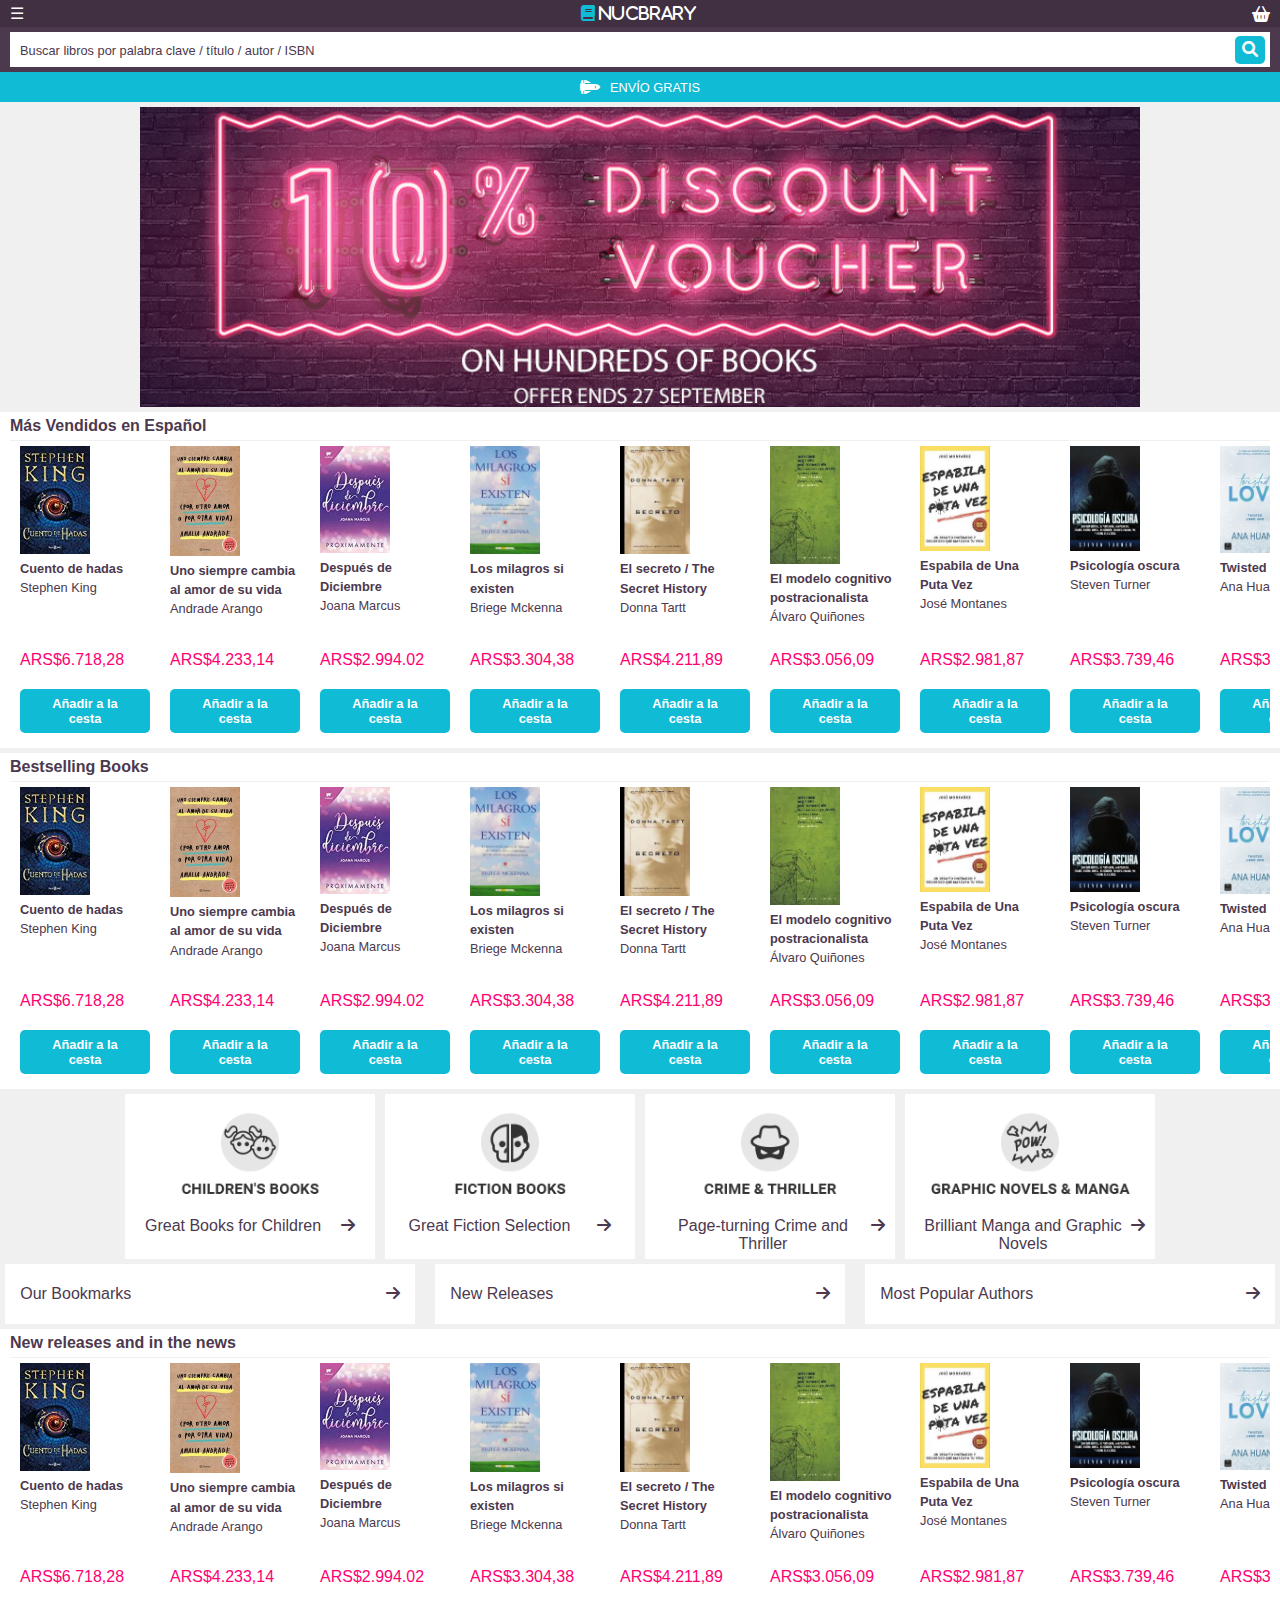
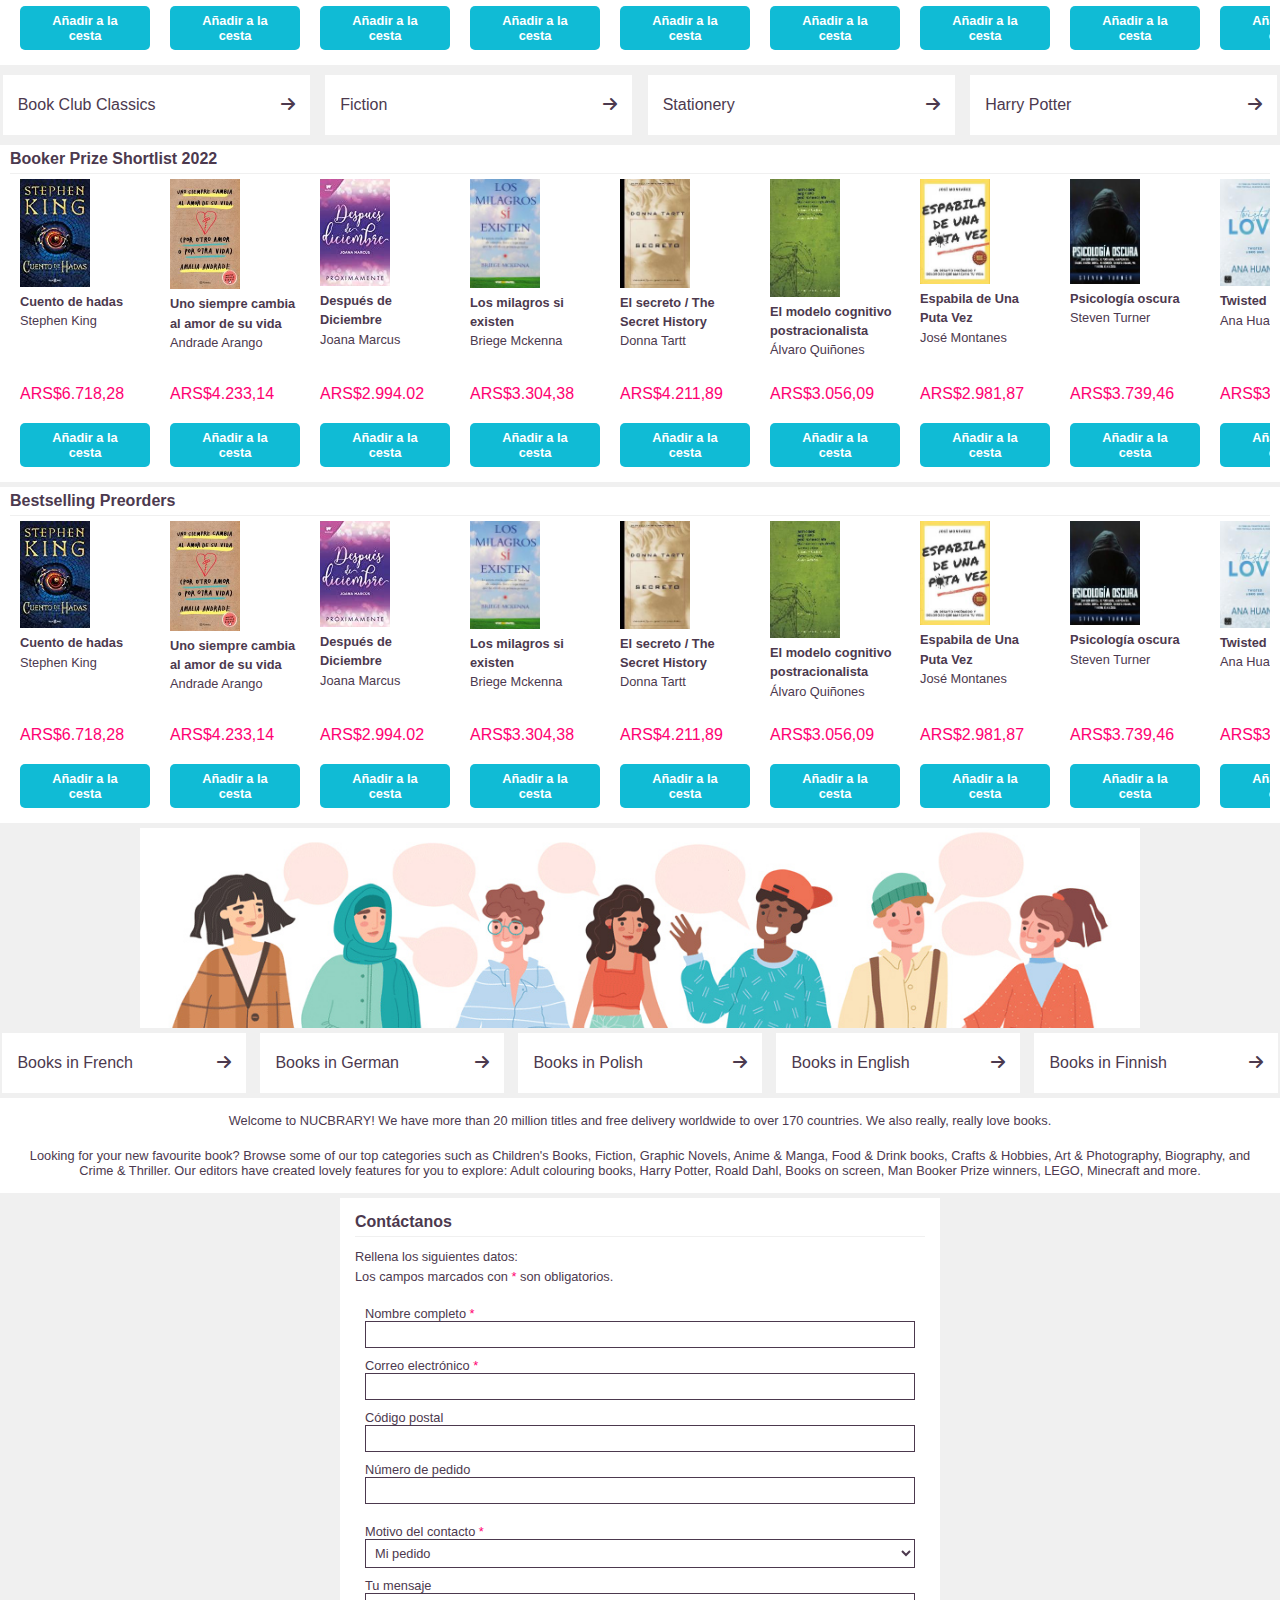
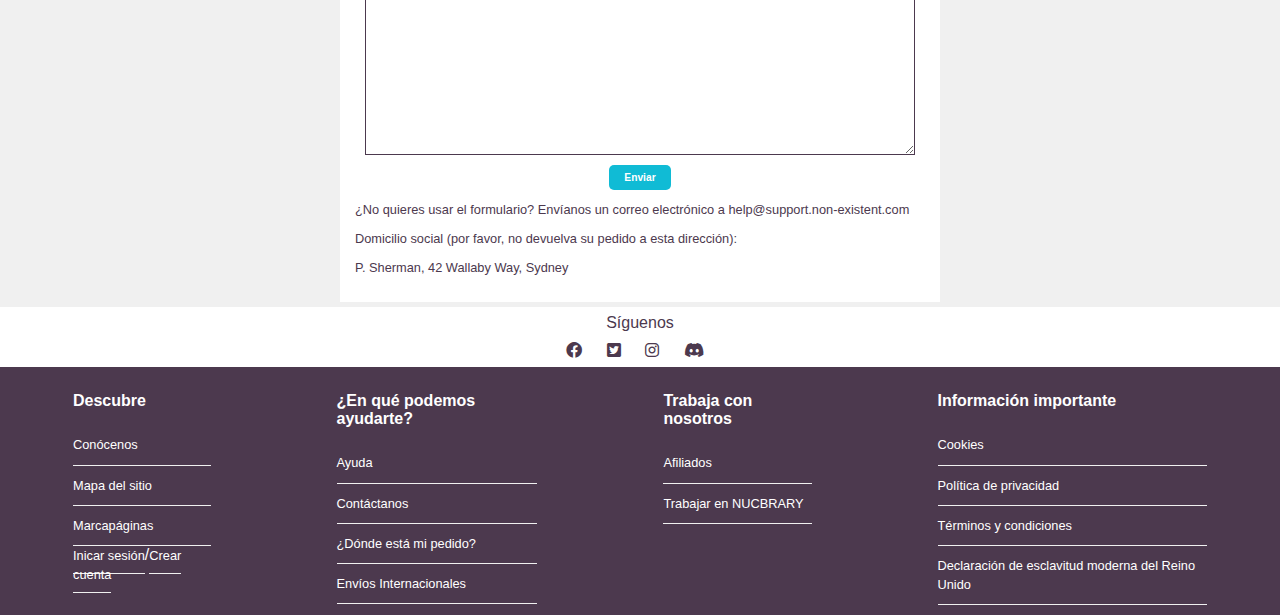
==== commit 4f7d93a2: "keep improving" ====
--- a/index.html
+++ b/index.html
@@ -14,7 +14,7 @@
                 <div class="heading first-div">
                     <p>&#9776</p>
                     <a href="#home">
-                        <i class="fa-solid fa-book"> NUCBRARY</i>
+                        <i class="fa-solid fa-book"> <p>NUCBRARY</p></i>
                     </a>
                     <i class="fa-solid fa-basket-shopping"></i>
                 </div>
@@ -363,8 +363,8 @@
                         </div>
                     </div>
                 </div>
-                <div class="book-categories-small margin5">
-                    <div class="book-categories-small-item">
+                <div class="book-categories-small margin5 boxes-3">
+                    <div class="book-categories-small-item ">
                         <div class="center">
                             <a href=""><p>Our Bookmarks</p></a>
                         </div>
@@ -515,7 +515,7 @@
                     </div> -->
                 </div>
             </section>
-            <div class="book-categories-small margin5">
+            <div class="book-categories-small margin5 boxes-4">
                 <div class="book-categories-small-item">
                     <div class="center">
                         <a href="">
@@ -809,7 +809,7 @@
             <section class="publicity margin5">
                 <img src="./images/Languages_1112x223_blank.jpg" alt="">
             </section>
-            <div class="book-categories-small margin5">
+            <div class="book-categories-small margin5 boxes-5">
                 <div class="book-categories-small-item">
                     <div class="center">
                         <a href=""><p>Books in French</p></a>
@@ -904,29 +904,49 @@
         <footer>
             <div class="discover-box footing">
                 <h2>Descubre</h2>
-                <a href="#social-networks" class="mobile-yes"><p>Conócenos</p></a>
-                <a href=""><p>Mapa del sitio</p></a>
-                <a href=""><p>Marcapáginas</p></a>
-                <p><a href="./login.html" class="mobile-yes">Inicar sesión</a>/<a href="./signup.html" class="mobile-yes">Crear cuenta</a></p>
+                <ul>
+                    <li><a href="#social-networks" class="mobile-yes"><p>Conócenos</p></a></li>
+                    <li><a href=""><p>Mapa del sitio</p></a></li>
+                    <li><a href=""><p>Marcapáginas</p></a></li>
+                    <li><p><a href="./login.html" class="mobile-yes">Inicar sesión</a>/<a href="./signup.html" class="mobile-yes">Crear cuenta</a></p></li>
+                </ul>
             </div>
             <div class="help-box footing">
                 <h2>¿En qué podemos ayudarte?</h2>
-                <a href="" class="mobile-yes"><p>Ayuda</p></a>
-                <a href="#contact-us" class="mobile-yes"><p>Contáctanos</p></a>
-                <a href=""><p>¿Dónde está mi pedido?</p></a>
-                <a href=""><p>Envíos Internacionales</p></a>
+                <ul>
+                    <li><a href="" class="mobile-yes"><p>Ayuda</p></a></li>
+                    <li><a href="#contact-us" class="mobile-yes"><p>Contáctanos</p></a></li>
+                    <li><a href=""><p>¿Dónde está mi pedido?</p></a></li>
+                    <li><a href=""><p>Envíos Internacionales</p></a></li>
+                </ul>
             </div>
             <div class="work-box footing">
                 <h2>Trabaja con nosotros</h2>
-                <a href=""><p>Afiliados</p></a>
-                <a href=""><p>Trabajar en NUCBRARY</p></a>
+                <ul>
+                    <li>
+                        <a href=""><p>Afiliados</p></a>
+                    </li>
+                    <li>
+                        <a href=""><p>Trabajar en NUCBRARY</p></a>
+                    </li>
+                </ul>
             </div>
             <div class="important-box footing">
                 <h2>Información importante</h2>
-                <a href="" class="mobile-yes"><p>Cookies</p></a>
-                <a href="" class="mobile-yes"><p>Política de privacidad</p></a>
-                <a href="" class="mobile-yes"><p>Términos y condiciones</p></a>
-                <a href="" class="mobile-yes"><p>Declaración de esclavitud moderna del Reino Unido</p></a>
+                <ul>
+                    <li>
+                        <a href="" class="mobile-yes"><p>Cookies</p></a>
+                    </li>
+                    <li>
+                        <a href="" class="mobile-yes"><p>Política de privacidad</p></a>
+                    </li>
+                    <li>
+                        <a href="" class="mobile-yes"><p>Términos y condiciones</p></a>
+                    </li>
+                    <li>
+                        <a href="" class="mobile-yes"><p>Declaración de esclavitud moderna del Reino Unido</p></a>
+                    </li>
+                </ul>
             </div>
         </footer>
     </body>
--- a/index.css
+++ b/index.css
@@ -137,7 +137,12 @@
         padding: 4px 10px;
     }
 
-    .heading p, .heading i {
+    .heading .fa-book{
+        color: var(--button);
+     }
+    
+     .heading p, .heading i {
+        display: inline-block;
         color: var(--white);
     }
     
@@ -214,10 +219,6 @@
     }
     
 /*FIN HERO */
-    main {
-        padding: 15px 10px;
-    }
-
     .margin5 {
         margin: 5px 0;
     }
@@ -445,6 +446,36 @@
         }
     }
 
+    @media screen and (min-width:618px) {
+        .book-categories-small {
+            width: 100%;
+            display: flex;
+            flex-flow: row wrap;
+            justify-content: space-around;
+            align-items: center;
+        }
+
+        .boxes-3 .book-categories-small-item {
+            height: 60px;
+            width: 32%;
+            display: flex;
+            align-items: center;
+        }
+
+        .boxes-4 .book-categories-small-item {
+            height: 60px;
+            width: 24%;
+            display: flex;
+            align-items: center;
+        }
+        
+        .boxes-5 .book-categories-small-item {
+            height: 60px;
+            width: 19%;
+            display: flex;
+            align-items: center;
+        }
+    }
     /* .slider-container .slider {
         min-height: 330px;
         max-height: 430px;
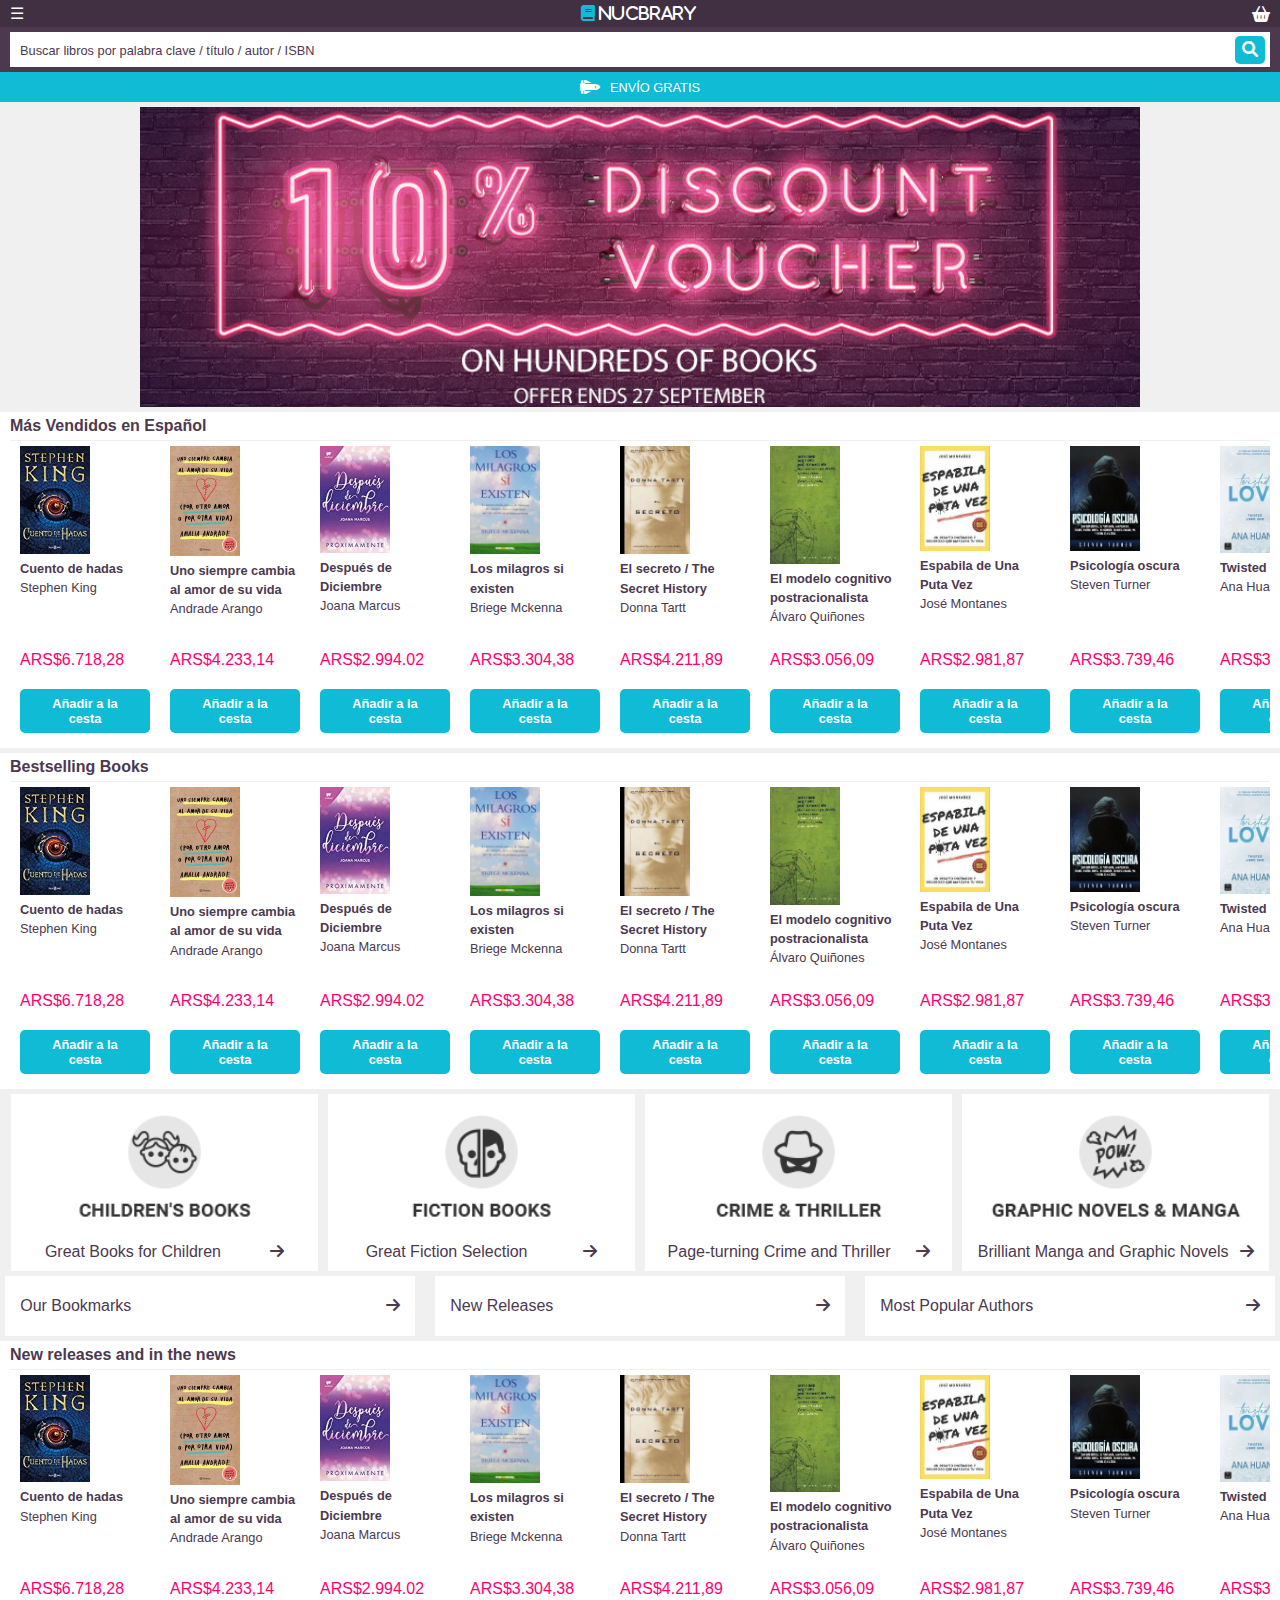
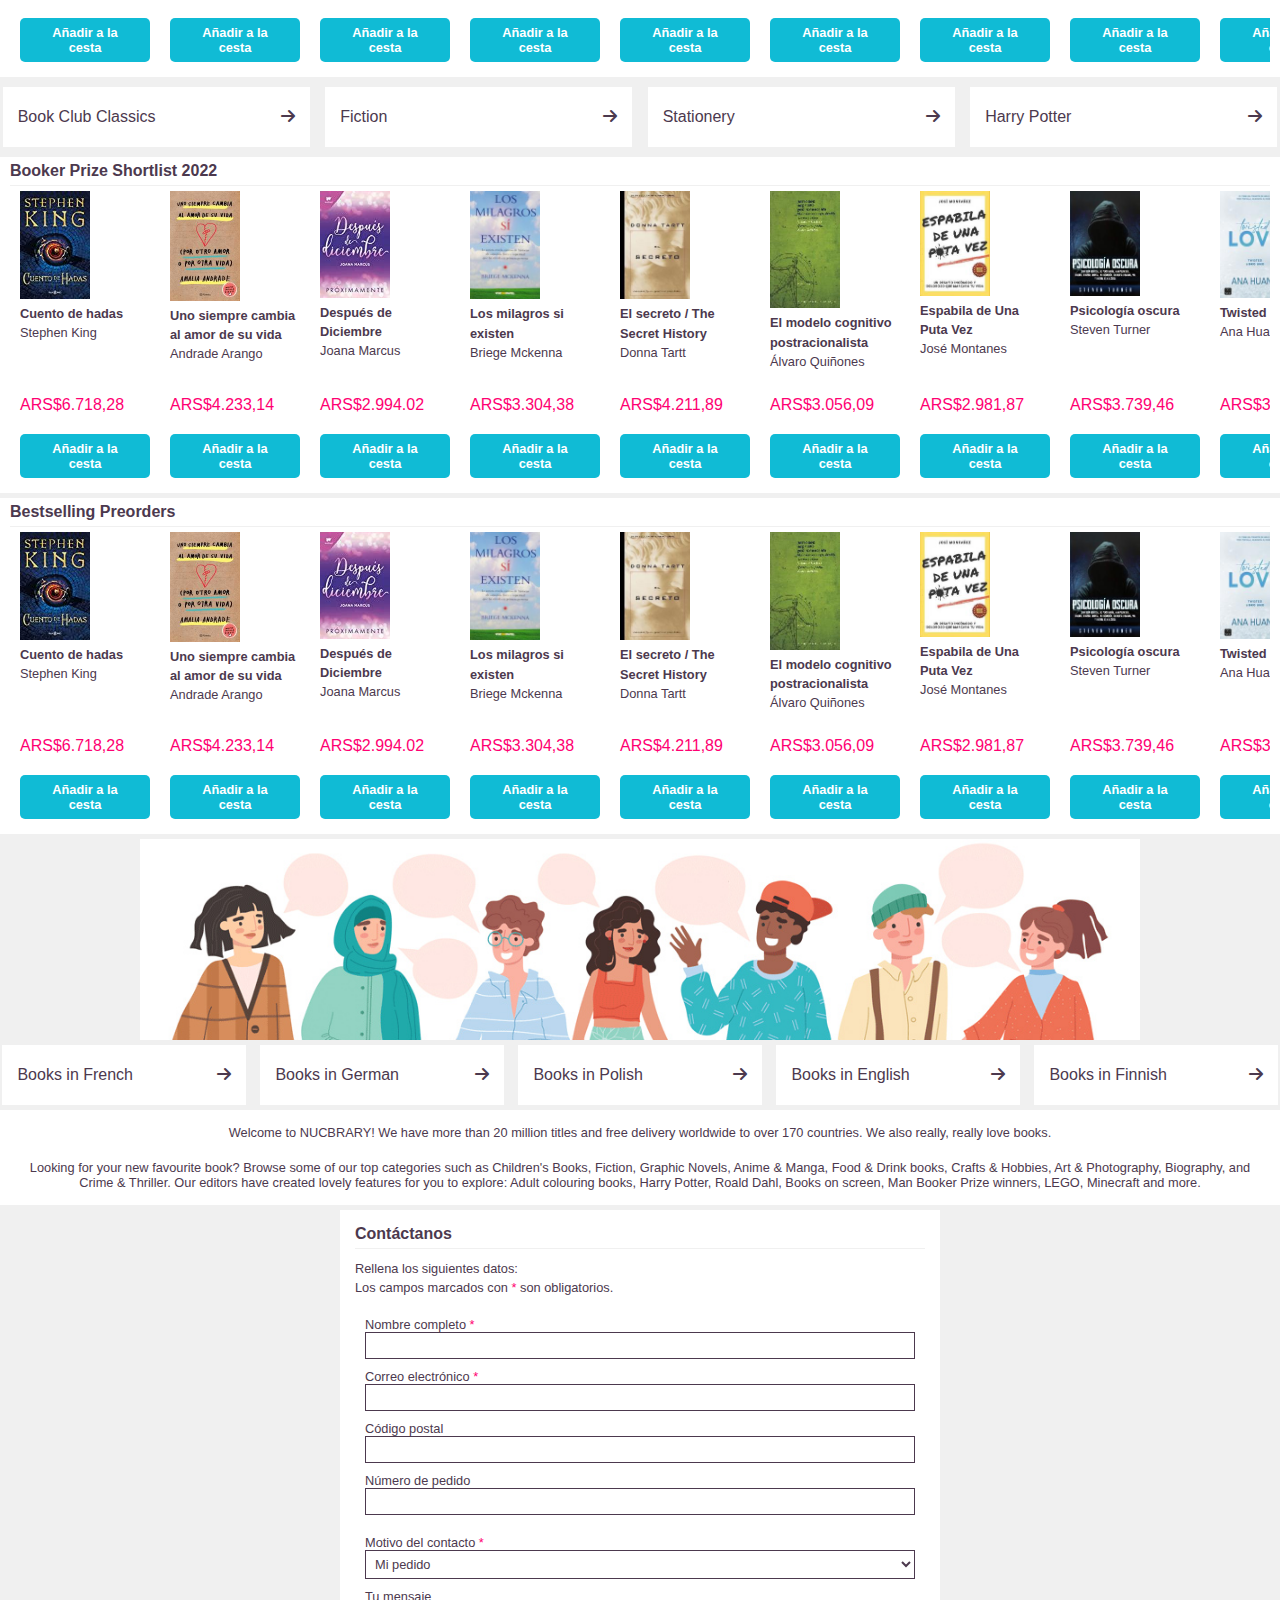
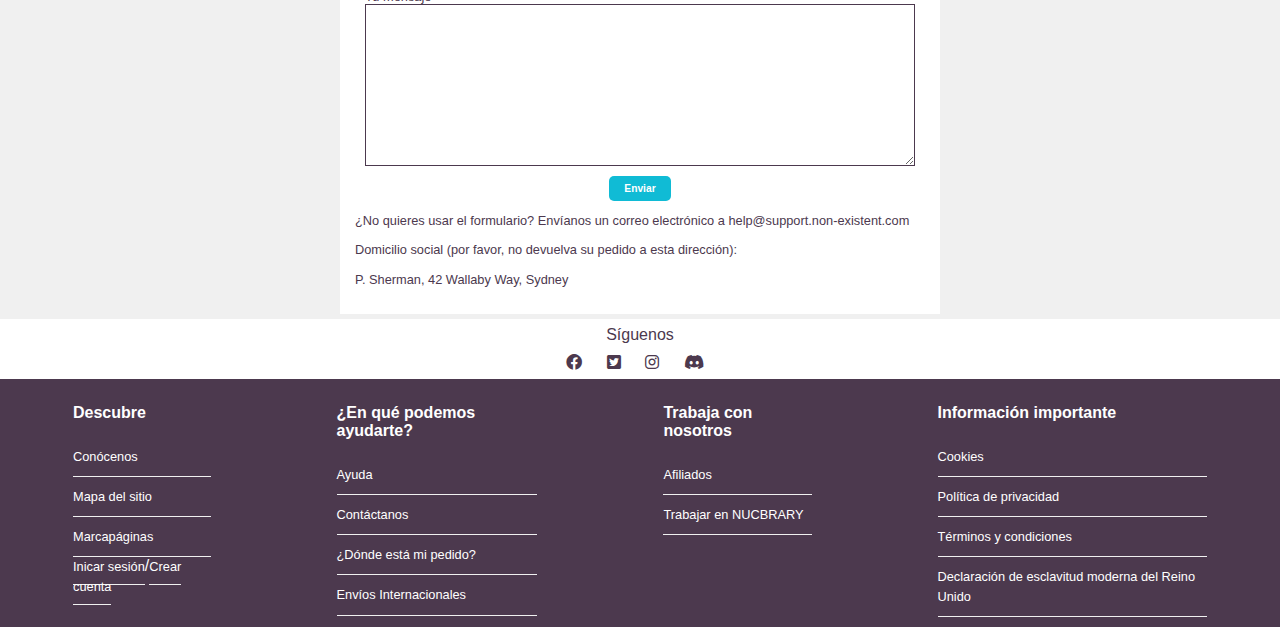
==== commit 130ed1b0: "corrijo boxes y cosas del footer" ====
--- a/index.html
+++ b/index.html
@@ -4,7 +4,7 @@
         <meta charset="UTF-8">
         <meta http-equiv="X-UA-Compatible" content="IE=edge">
         <meta name="viewport" content="width=device-width, initial-scale=1.0, user-scalable=no">
-        <title>Document</title>
+        <title>The NUCBRARY</title>
         <link rel="stylesheet" href="index.css">
         <link rel="stylesheet" href="./icons/css/all.css">
     </head>
@@ -333,7 +333,7 @@
                 </div>
             </section>
             <section class="book-categories margin5">
-                <div class="book-categories-items">
+                <div class="book-categories-items boxes-4">
                     <div class="book-categories-item">
                         <img src="./images/Childrens_Books.png" alt="">
                         <div class="go-to-category">
@@ -891,6 +891,8 @@
                 <p>Domicilio social (por favor, no devuelva su pedido a esta dirección):</p>
                 <p>P. Sherman, 42 Wallaby Way, Sydney</p>
             </section>
+        </main>
+        <footer>
             <section class="social-networks" id="social-networks">
                 <p>Síguenos</p>
                 <div class="icons-container">
@@ -899,54 +901,42 @@
                     <i class="fa-brands fa-instagram"></i>
                     <i class="fa-brands fa-discord"></i>
                 </div>
-            </section>
-        </main>
-        <footer>
-            <div class="discover-box footing">
-                <h2>Descubre</h2>
-                <ul>
-                    <li><a href="#social-networks" class="mobile-yes"><p>Conócenos</p></a></li>
-                    <li><a href=""><p>Mapa del sitio</p></a></li>
-                    <li><a href=""><p>Marcapáginas</p></a></li>
-                    <li><p><a href="./login.html" class="mobile-yes">Inicar sesión</a>/<a href="./signup.html" class="mobile-yes">Crear cuenta</a></p></li>
-                </ul>
-            </div>
-            <div class="help-box footing">
-                <h2>¿En qué podemos ayudarte?</h2>
-                <ul>
-                    <li><a href="" class="mobile-yes"><p>Ayuda</p></a></li>
-                    <li><a href="#contact-us" class="mobile-yes"><p>Contáctanos</p></a></li>
-                    <li><a href=""><p>¿Dónde está mi pedido?</p></a></li>
-                    <li><a href=""><p>Envíos Internacionales</p></a></li>
-                </ul>
-            </div>
-            <div class="work-box footing">
-                <h2>Trabaja con nosotros</h2>
-                <ul>
-                    <li>
-                        <a href=""><p>Afiliados</p></a>
-                    </li>
-                    <li>
-                        <a href=""><p>Trabajar en NUCBRARY</p></a>
-                    </li>
-                </ul>
-            </div>
-            <div class="important-box footing">
-                <h2>Información importante</h2>
-                <ul>
-                    <li>
-                        <a href="" class="mobile-yes"><p>Cookies</p></a>
-                    </li>
-                    <li>
-                        <a href="" class="mobile-yes"><p>Política de privacidad</p></a>
-                    </li>
-                    <li>
-                        <a href="" class="mobile-yes"><p>Términos y condiciones</p></a>
-                    </li>
-                    <li>
-                        <a href="" class="mobile-yes"><p>Declaración de esclavitud moderna del Reino Unido</p></a>
-                    </li>
-                </ul>
+            </section>            
+            <div class="footer">
+                <div class="discover-box footing">
+                    <h2>Descubre</h2>
+                    <ul>
+                        <li><a href="#social-networks" class="mobile-yes"><p>Conócenos</p></a></li>
+                        <li><a href=""><p>Mapa del sitio</p></a></li>
+                        <li><a href=""><p>Marcapáginas</p></a></li>
+                        <li><p><a href="./login.html" class="mobile-yes">Inicar sesión</a>/<a href="./signup.html" class="mobile-yes">Crear cuenta</a></p></li>
+                    </ul>
+                </div>
+                <div class="help-box footing">
+                    <h2>¿En qué podemos ayudarte?</h2>
+                    <ul>
+                        <li><a href="" class="mobile-yes"><p>Ayuda</p></a></li>
+                        <li><a href="#contact-us" class="mobile-yes"><p>Contáctanos</p></a></li>
+                        <li><a href=""><p>¿Dónde está mi pedido?</p></a></li>
+                        <li><a href=""><p>Envíos Internacionales</p></a></li>
+                    </ul>
+                </div>
+                <div class="work-box footing">
+                    <h2>Trabaja con nosotros</h2>
+                    <ul>
+                        <li><a href=""><p>Afiliados</p></a></li>
+                        <li><a href=""><p>Trabajar en NUCBRARY</p></a></li>
+                    </ul>
+                </div>
+                <div class="important-box footing">
+                    <h2>Información importante</h2>
+                    <ul>
+                        <li><a href="" class="mobile-yes"><p>Cookies</p></a></li>
+                        <li><a href="" class="mobile-yes"><p>Política de privacidad</p></a></li>
+                        <li><a href="" class="mobile-yes"><p>Términos y condiciones</p></a></li>
+                        <li><a href="" class="mobile-yes"><p>Declaración de esclavitud moderna del Reino Unido</p></a></li>
+                    </ul>
+                </div>
             </div>
         </footer>
     </body>
--- a/index.css
+++ b/index.css
@@ -15,6 +15,8 @@
     :root {
       --oscuro: #f0f0f0;
       --claro: #403042;
+      --white: #403042;
+      --negro: #fff;
     }
 }
 
@@ -115,7 +117,6 @@
     background-color: var(--claro);
 }
 /* FIN RESET */
-
 /* INICIO HEADER */
     header {
         width: 100%;
@@ -139,9 +140,9 @@
 
     .heading .fa-book{
         color: var(--button);
-     }
-    
-     .heading p, .heading i {
+    }
+    
+    .heading p, .heading i {
         display: inline-block;
         color: var(--white);
     }
@@ -290,6 +291,7 @@
     }
 
     .book-categories-items {
+        height: 20%;
         display: flex;
         flex-flow: row wrap;
         justify-content: center;
@@ -298,7 +300,7 @@
     }
 
     .book-categories-items .book-categories-item {
-        height: 165px;
+        height: 20%;
         width: 250px;
         background: var(--white);
         padding: 10px;
@@ -394,7 +396,7 @@
     }
 
     /* INICIO FOOTER */
-    footer {
+    .footer {
         display: flex;
         justify-content: center;
         background: var(--oscuro);
@@ -402,17 +404,17 @@
         padding: 10px;
     }
 
-    .footing {
+    .footer .footing {
         padding: 0 5%;
     }
 
-    .footing h2 {
+    .footer .footing h2 {
         font-weight: bold;
         margin: 15px
         0;
     }
 
-    .footing a {
+    .footer .footing a {
         font-size: var(--principal-size);
         border-bottom: 1px solid var(--claro);
         line-height: 1.5em;
@@ -424,29 +426,35 @@
     /* FIN FOOTER */
 
     @media only screen and (max-width: 617px) {
-        footer {
+        .footer {
             display: flex;
             flex-flow: column nowrap;
         }
     
-        footer a:not(.mobile-yes), footer h2:not(.mobile-yes) {
+        .footer a:not(.mobile-yes), footer h2:not(.mobile-yes) {
             display: none;
         }
         
-        footer .mobile-yes {
+        .footer .mobile-yes {
             display: inline;
         }
     
-        .footing p {
+        .footer .footing p {
             margin: 10px 0;
         }
     
-        .footing a {
+        .footer .footing a {
             border: none;
         }
     }
 
     @media screen and (min-width:618px) {
+        .boxes-4 .book-categories-item {
+            height: 17%;
+            max-height: 230px;
+            width: 24%;
+        }
+
         .book-categories-small {
             width: 100%;
             display: flex;
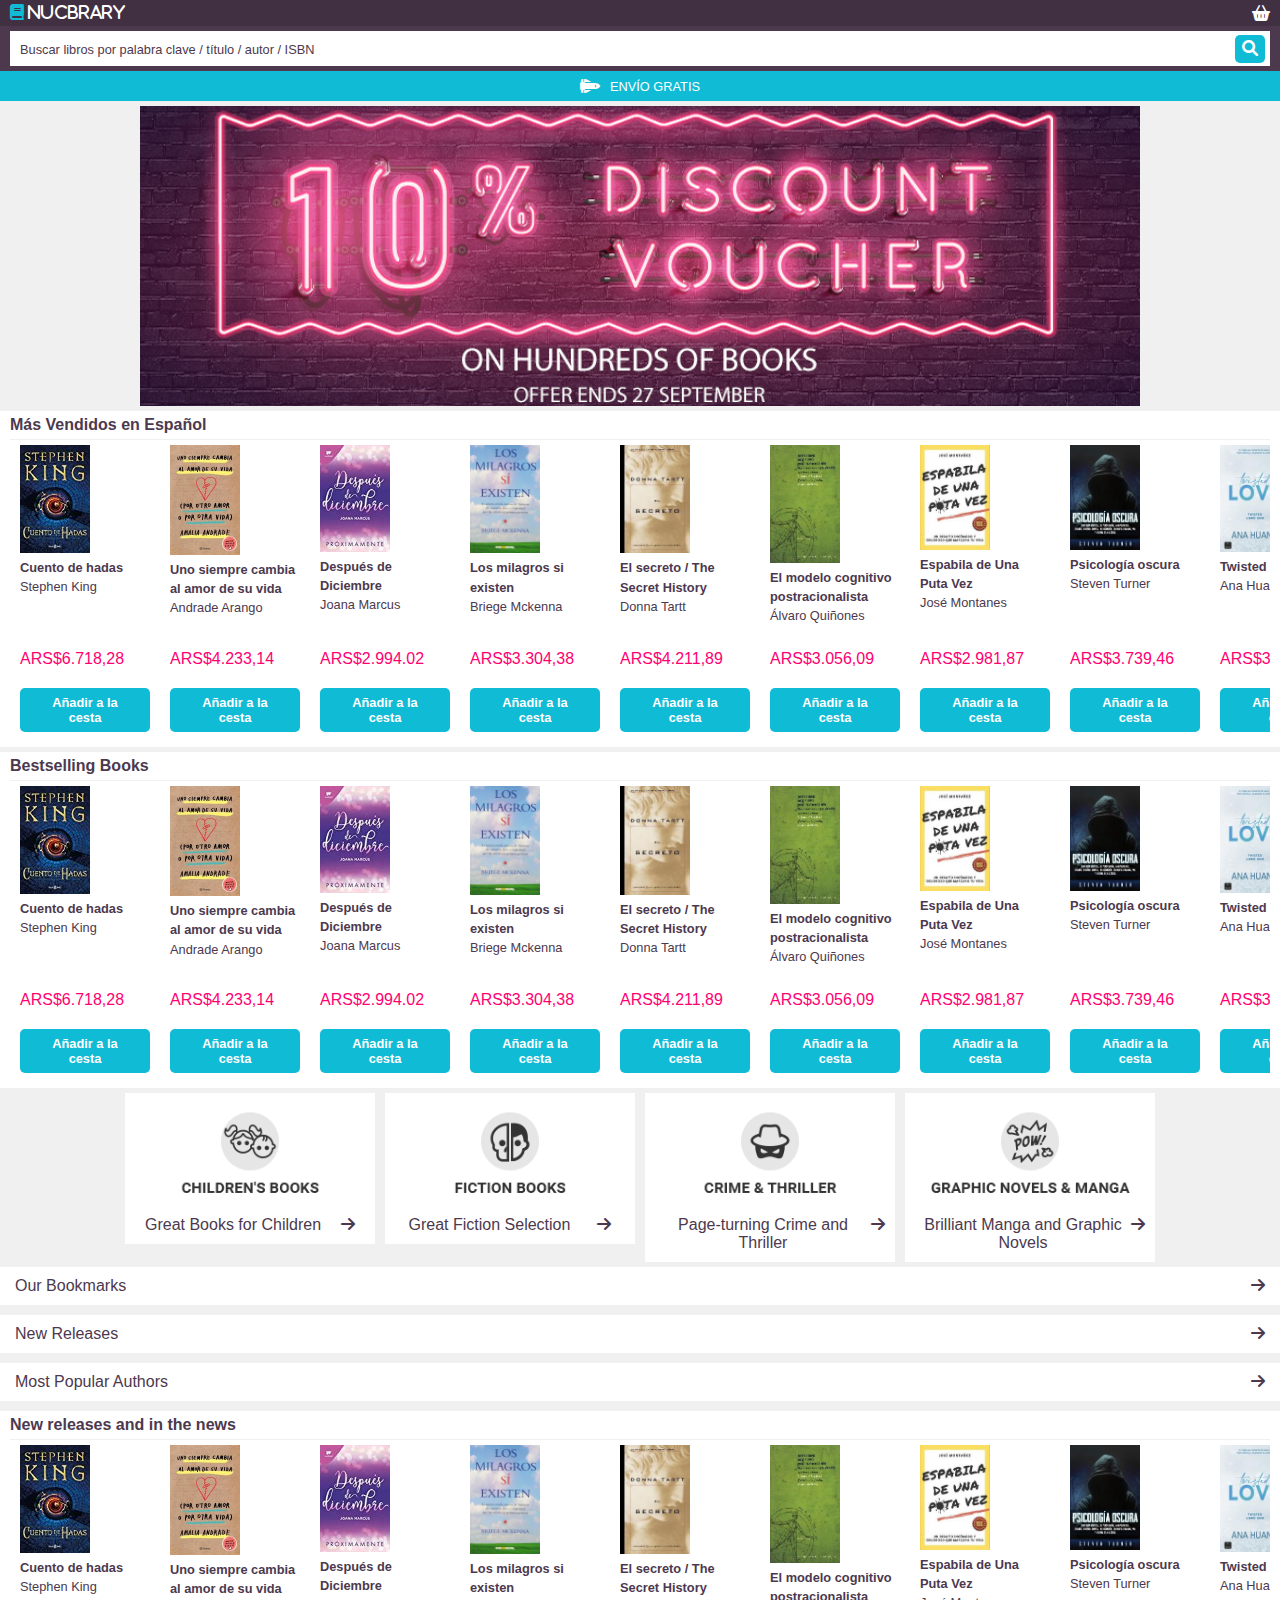
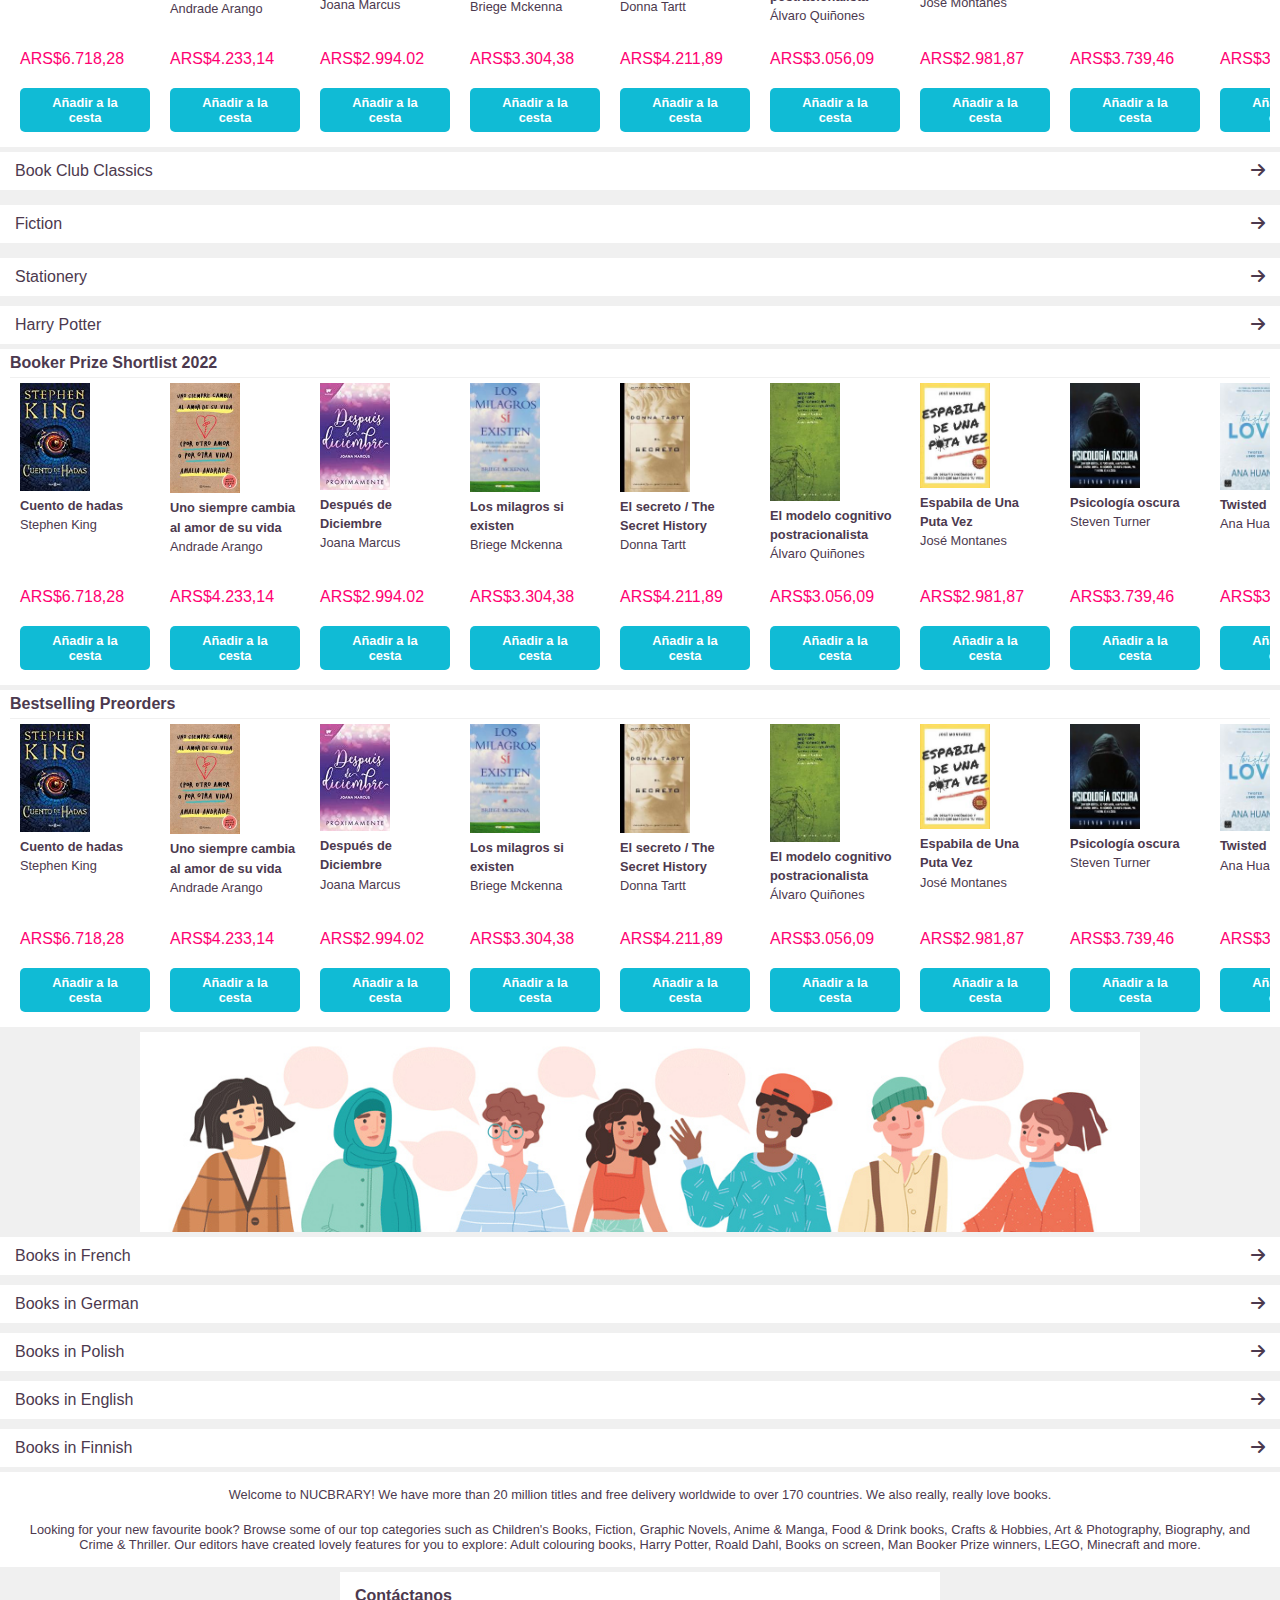
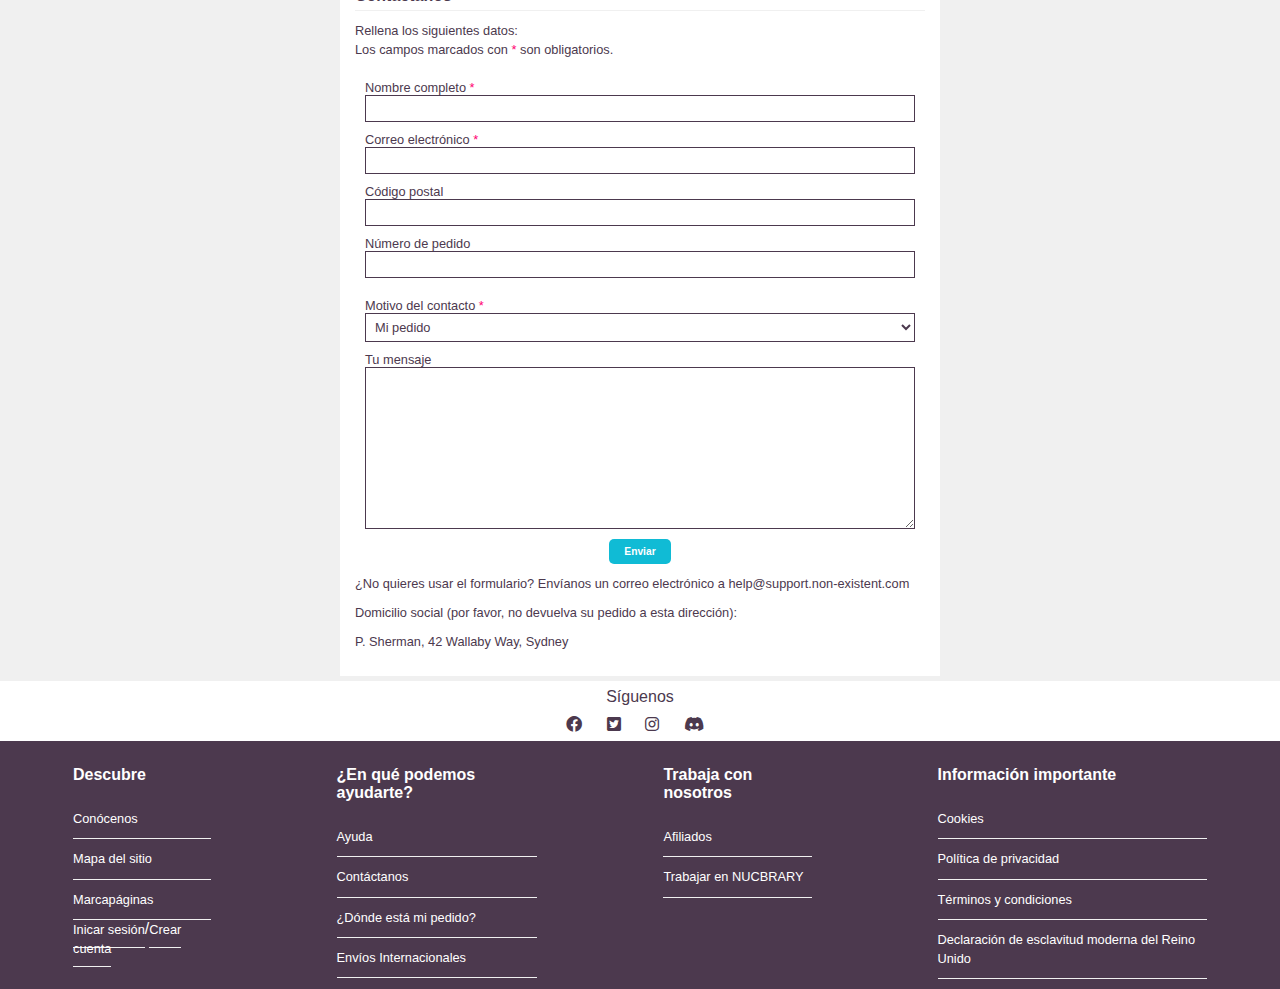
==== commit a0862bae: "corrijo menu hamburguesa" ====
--- a/index.html
+++ b/index.html
@@ -12,7 +12,21 @@
         <header>
             <div class="contenedor">
                 <div class="heading first-div">
-                    <p>&#9776</p>
+                    <p class="hamburguer">&#9776</p>
+                    <input type="checkbox" name="menu-check" id="menu-check">
+                    <label id="menu-label" for="menu-check">
+                        <span id="menu-open">&#9776;</span>
+                        <span id="menu-close">X</span>
+                    </label>
+                    <nav id="hamburguer-list">
+                        <ul>
+                            <li><a href="#home"><i class="fa-solid fa-house"></i> <p>Inicio</p></a></li>
+                            <li><a href="#contact-us"><i class="fa-solid fa-mug-saucer"></i> <p>Contacto</p></a></li>
+                            <li><a href="./login.html"><i class="fa-solid fa-bookmark"></i> <p>Lista de deseos</p></a></li>
+                            <li><a href="./login.html"><i class="fa-regular fa-circle-user"></i> <p>Iniciar sesión</p></a></li>
+                            <li><a href="#bestsellers-spanish">Más vendidos en Español</a></li>
+                        </ul>
+                    </nav>
                     <a href="#home">
                         <i class="fa-solid fa-book"> <p>NUCBRARY</p></i>
                     </a>
@@ -27,20 +41,7 @@
                 <div class="shipping">
                     <i class="fa-solid fa-shuttle-space"></i>
                     <p>ENVÍO GRATIS</p>
-                </div>
-                <!-- <input type="checkbox" name="menu-check" id="menu-check">
-                <label id="menu-label" for="menu-check">
-                    <span id="menu-open">&#9776;</span>
-                    <span id="menu-close">X</span>
-                </label>
-                <nav>
-                    <ul>
-                        <li><a href="#home"><i class="fa-solid fa-house"></i> <p>Inicio</p></a></li>
-                        <li><a href=""><i class="fa-solid fa-mug-saucer"></i> <p>Comparte</p></a></li>
-                        <li><a href=""><i class="fa-solid fa-bookmark"></i> <p>Guardado</p></a></li>
-                        <li><a href=""><i class="fa-regular fa-circle-user"></i> <p>Iniciar sesión</p></a></li>
-                    </ul>
-                </nav> -->
+                </div>        
             </div>
         </header>
         <main>
@@ -83,7 +84,7 @@
                 <img src="./images/10SEP_DISCOUNT_919.jpg" alt="">
             </section>
             <section class="book-caroussel-to-be margin5">
-                <h2>Más Vendidos en Español</h2>
+                <h2 id="bestsellers-spanish">Más Vendidos en Español</h2>
                 <div class="book-container">
                     <div class="book-presentation">
                         <div class="book-title-author">
--- a/index.css
+++ b/index.css
@@ -5,6 +5,7 @@
     --white: #fff;
     --negro: #403042;
     --button: #10bbd5;
+    --active-button: #50e1f4;
     --tipo-principal: Helvetica, Arial, sans-serif;
     --tipo-secundaria: Verdana;
     --principal-size: .8em;
@@ -138,7 +139,7 @@
         padding: 4px 10px;
     }
 
-    .heading .fa-book{
+    .heading .fa-book {
         color: var(--button);
     }
     
@@ -193,6 +194,10 @@
         color: var(--white);
     }
 
+    .contenedor .search-tool .search-bar button:hover {
+        background: var(--active-button);
+    }
+
     .contenedor .shipping {
         height: 30px;
         width: 100%;
@@ -202,6 +207,11 @@
         align-items: center;
         justify-content: center;
     }
+
+    .contenedor .shipping:hover {
+        background-color: var(--active-button);
+    }
+
     .contenedor .shipping p {
         margin-left: 10px;
         font-size: var(--principal-size);
@@ -228,6 +238,7 @@
         display: flex;
         justify-content: center;
     }
+
     .publicity img {
         max-height: 300px;
         max-width: 1000px;
@@ -290,12 +301,21 @@
         margin-top: 20px;
     }
 
+    .book-presentation .the-basket:hover, .form-button:hover  {
+        background: var(--active-button)
+    }
+
+    section.book-categories {
+        display: flex;
+        flex-flow: column nowrap;
+    }
+
     .book-categories-items {
         height: 20%;
         display: flex;
         flex-flow: row wrap;
         justify-content: center;
-        align-items: center;
+        align-items: flex-start;
         gap: 10px;
     }
 
@@ -318,8 +338,10 @@
     }
 
     .book-categories-small {
-        display: flex;
-        flex-flow: column;
+        width: 100%;
+        display: flex;
+        flex-flow: column nowrap;
+        justify-content: center;
         gap: 10px;
     }
 
@@ -327,6 +349,7 @@
         background: var(--white);
         display: flex;
         justify-content: space-between;
+        align-items: center;
         padding: 10px 15px;
     }
 
@@ -425,7 +448,83 @@
     }
     /* FIN FOOTER */
 
+/* menu hamburguesa */
+    #menu-label, #menu-check, #hamburguer-list, div.first-div p.hamburguer {
+        display: none;
+    }
+/* fin menu hamburguesa */
+
     @media only screen and (max-width: 617px) {
+        div.contenedor .first-div p.hamburguer {
+            display: inline;
+            color: transparent;
+        }
+
+        #menu-check:not(:checked) ~ nav {
+            display: none;
+        }
+
+        #menu-check:checked ~ nav {
+            display: block;
+        }
+
+        #menu-label {
+            width: 20px;
+            height: 20px;
+            display: block;
+            color: var(--white);
+            background: transparent;
+            font-size: var(--principal-size);
+            font-weight: bold;
+            border-radius: 5px;
+            text-align: center;
+            padding: 2px;
+            position: absolute;
+            left: 0.5em;
+            top: 0.5em;
+            z-index: 9999;
+        }
+
+        #menu-label:hover {
+            color: var(--negro);
+            background: var(--white);
+        }
+
+        #menu-close {
+            display:none;
+        }
+
+        #menu-check:checked ~ label #menu-open {
+            display: none;
+        }
+
+        #menu-check:checked ~ label #menu-close {
+            display: block;
+        }
+
+        div.contenedor .first-div nav {
+            position: absolute;
+            top: 0;
+            left: 0;
+            height: 100%;
+            background: var(--oscuro);
+            padding-top: 0;
+            padding-left: 2.6em;
+            padding-right: 2.6em;
+            line-height: 2.5em;
+            opacity: .9;
+            color: var(--claro);
+        }
+
+        div.contenedor nav ul a p {
+            color: var(--white);
+        }
+
+        div.contenedor nav ul, div.contenedor nav ul li {
+            display: block;
+            text-align: left;
+        }
+
         .footer {
             display: flex;
             flex-flow: column nowrap;
@@ -446,9 +545,8 @@
         .footer .footing a {
             border: none;
         }
-    }
-
-    @media screen and (min-width:618px) {
+
+    @media only screen and (min-width:618px) {
         .boxes-4 .book-categories-item {
             height: 17%;
             max-height: 230px;
@@ -584,4 +682,4 @@
     }
 
     
-} */
+} */